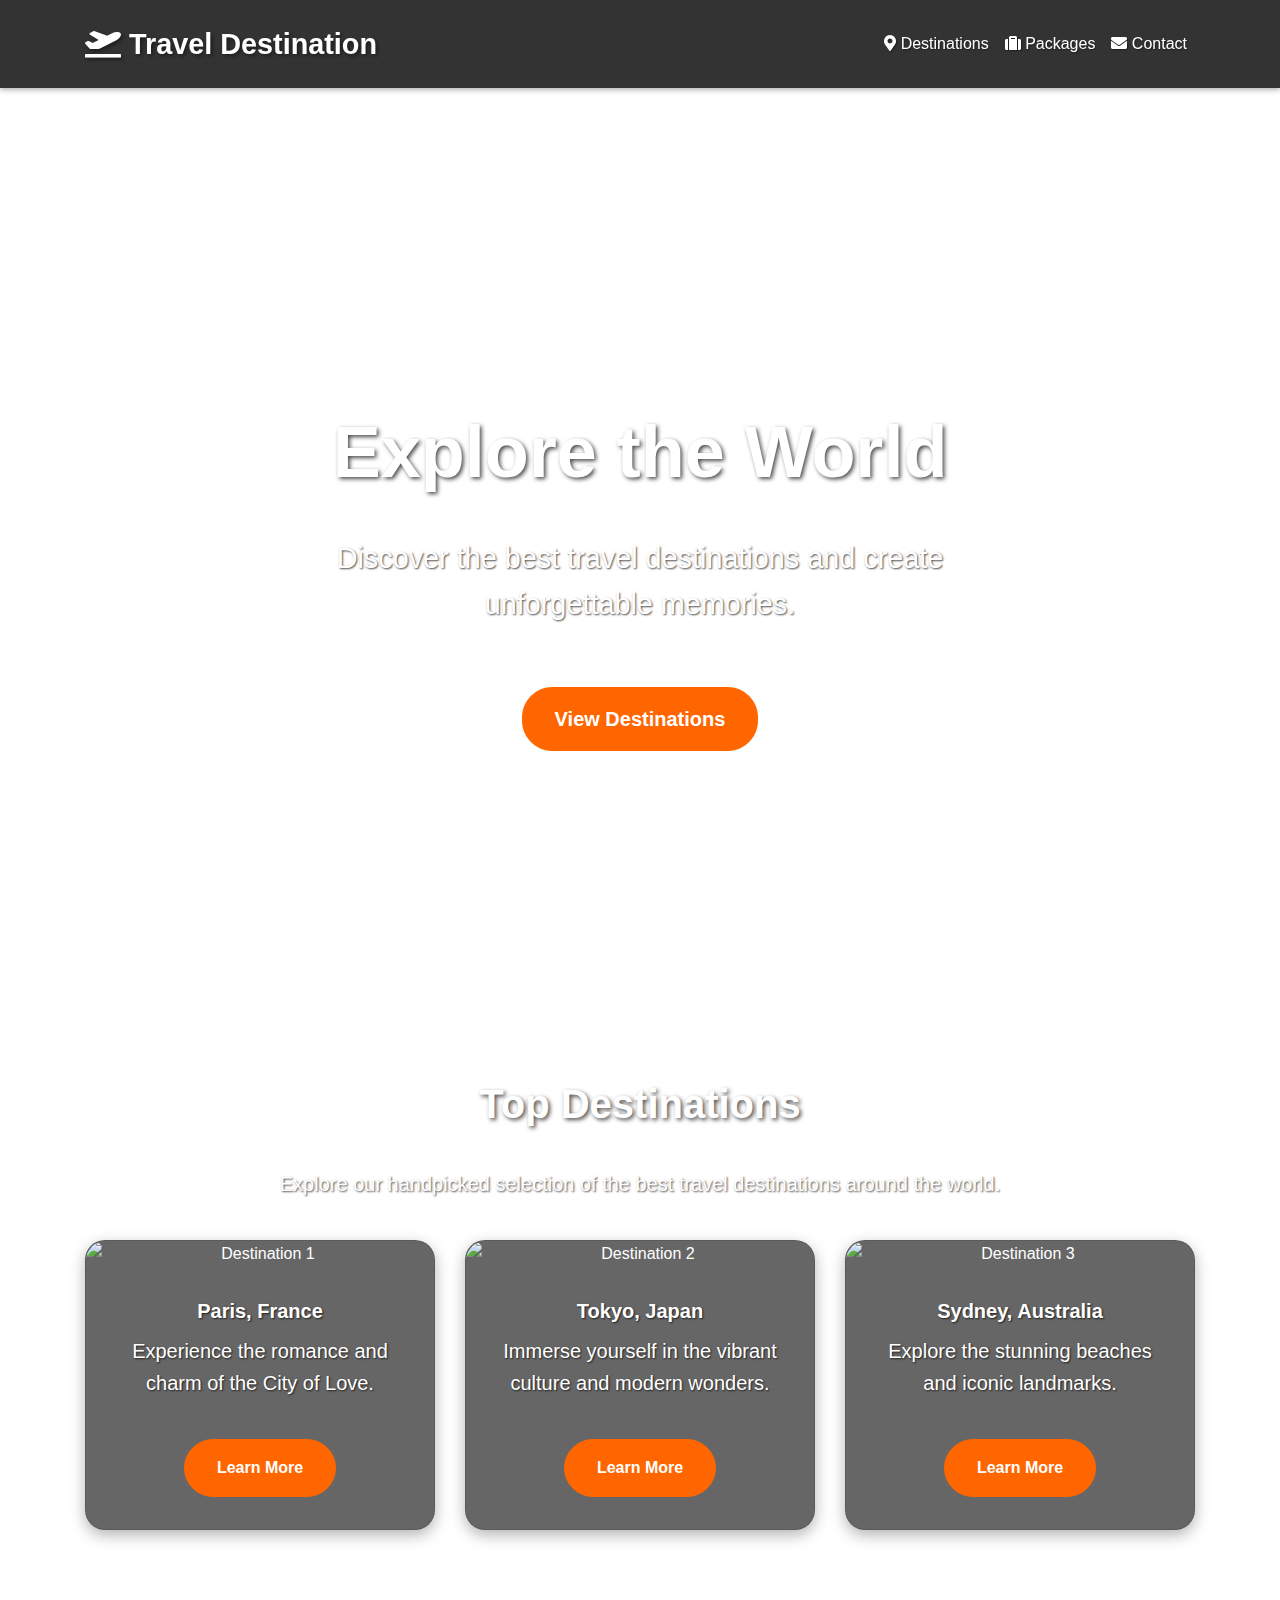
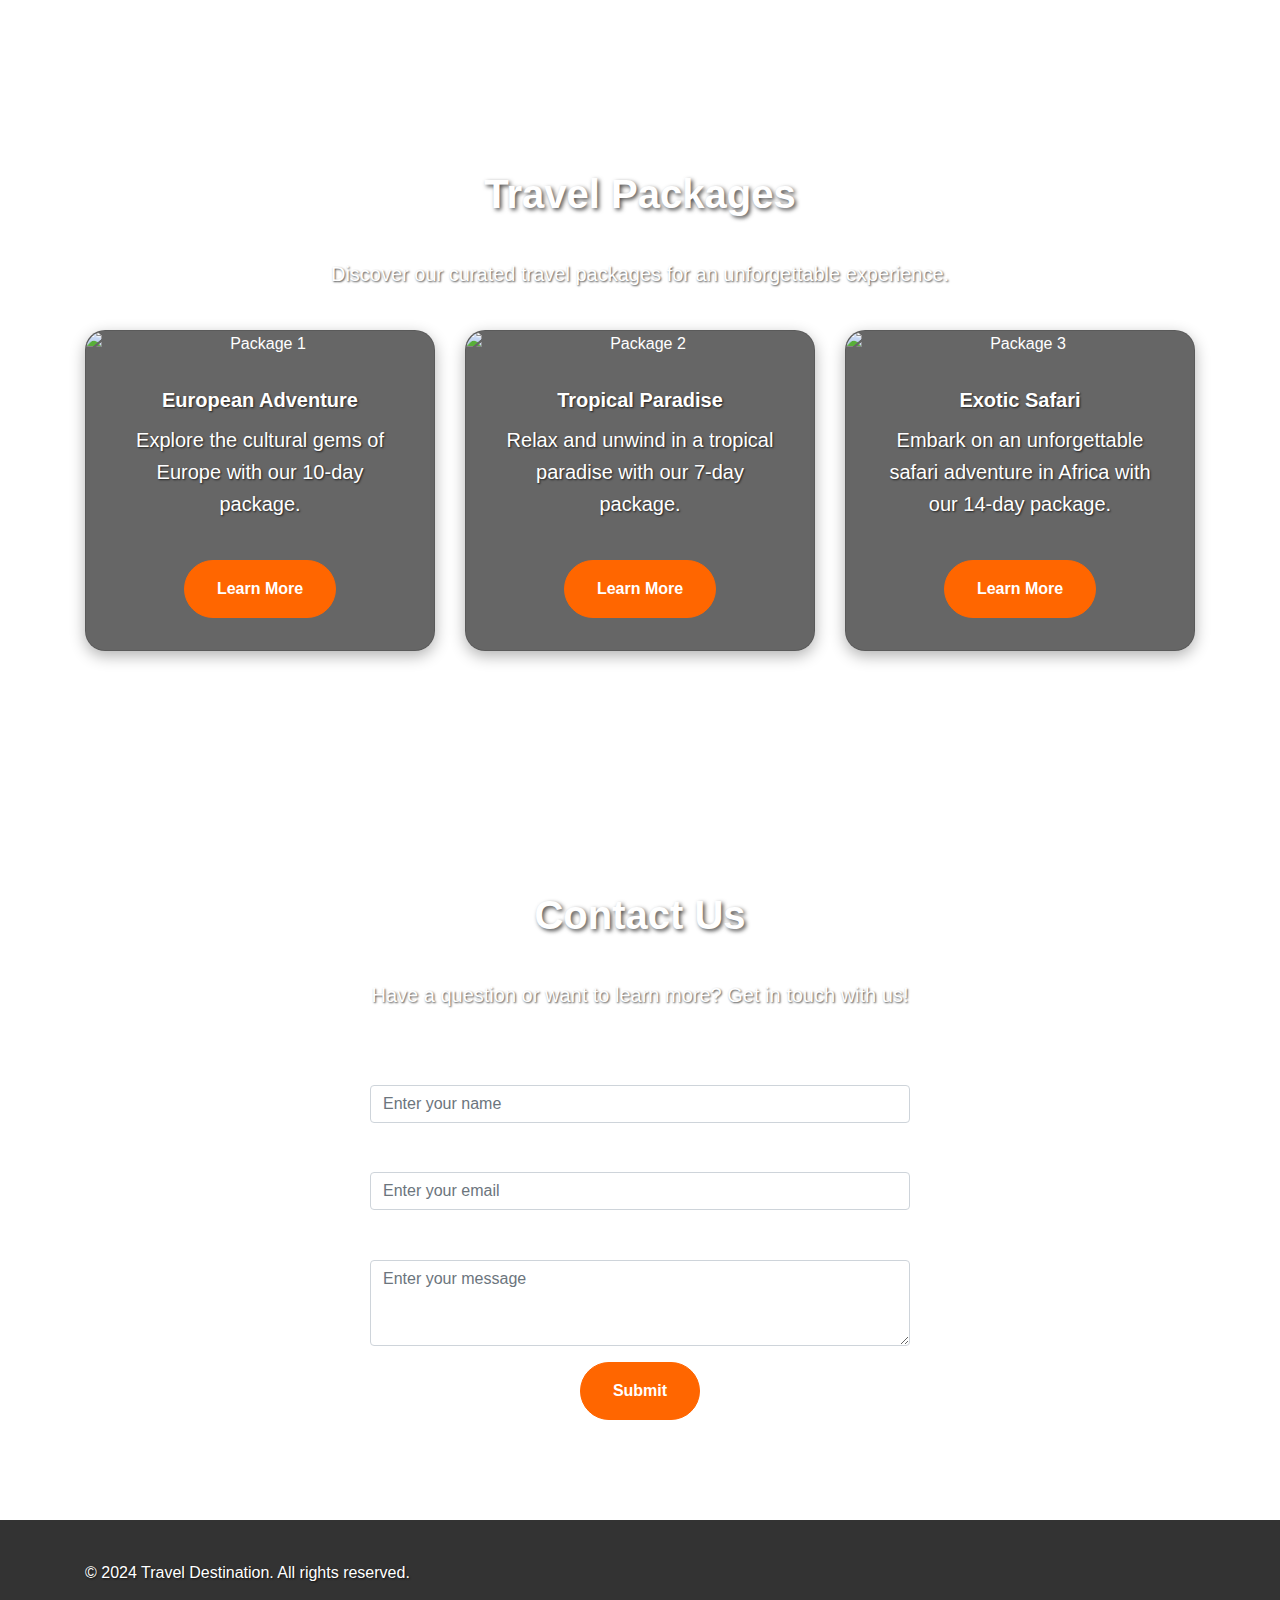
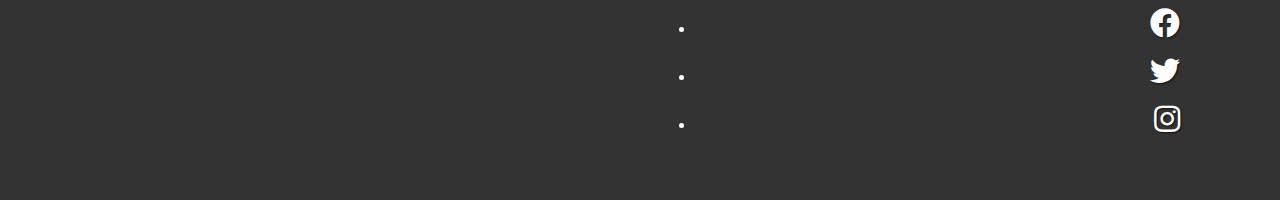
==== Task 1 Landing Page/index.html @ cbd786bb "Add smooth scrolling" ====
<!DOCTYPE html>
<html lang="en">
<head>
    <meta charset="UTF-8">
    <meta name="viewport" content="width=device-width, initial-scale=1.0">
    <meta http-equiv="X-UA-Compatible" content="ie=edge">
    <link rel="stylesheet" href="https://cdnjs.cloudflare.com/ajax/libs/font-awesome/5.15.4/css/all.min.css">
    <link rel="shortcut icon" href="travel.png" type="image/x-icon">
    <title>Travel Destination</title>
    <link rel="stylesheet" href="https://stackpath.bootstrapcdn.com/bootstrap/4.5.2/css/bootstrap.min.css">
    <link rel="stylesheet" href="https://cdnjs.cloudflare.com/ajax/libs/font-awesome/5.15.4/css/all.min.css">
    <link rel="stylesheet" href="styles.css">
</head>
<body>
    <nav class="navbar navbar-expand-lg navbar-dark fixed-top">
        <div class="container">
            <a class="navbar-brand" href="#"><i class="fas fa-plane-departure"></i> Travel Destination</a>
            <button class="navbar-toggler" type="button" data-toggle="collapse" data-target="#navbarNav" aria-controls="navbarNav" aria-expanded="false" aria-label="Toggle navigation">
                <span class="navbar-toggler-icon"></span>
            </button>
            <div class="collapse navbar-collapse" id="navbarNav">
                <ul class="navbar-nav ml-auto">
                    <li class="nav-item">
                        <a class="nav-link" href="#destinations"><i class="fas fa-map-marker-alt"></i> Destinations</a>
                    </li>
                    <li class="nav-item">
                        <a class="nav-link" href="#packages"><i class="fas fa-suitcase"></i> Packages</a>
                    </li>
                    <li class="nav-item">
                        <a class="nav-link" href="#contact"><i class="fas fa-envelope"></i> Contact</a>
                    </li>
                </ul>
            </div>
        </div>
    </nav>

    <section class="hero-section">
        <div class="container">
            <div class="row">
                <div class="col-md-8 offset-md-2 text-center">
                    <h1>Explore the World</h1>
                    <p class="lead">Discover the best travel destinations and create unforgettable memories.</p>
                    <a href="#destinations" class="btn btn-primary btn-lg smooth-scroll">View Destinations</a>
                </div>
            </div>
        </div>
    </section>

    <section id="destinations" class="section">
        <div class="container">
            <h1>Top Destinations</h1>
            <p>Explore our handpicked selection of the best travel destinations around the world.</p>
            <div class="row">
                <div class="col-md-4">
                    <div class="card">
                        <img src="https://images.unsplash.com/photo-1502602898657-3e91760cbb34?ixlib=rb-4.0.3&ixid=MnwxMjA3fDB8MHxwaG90by1wYWdlfHx8fGVufDB8fHx8&auto=format&fit=crop&w=1173&q=80" class="card-img-top" alt="Destination 1">
                        <div class="card-body">
                            <h5 class="card-title">Paris, France</h5>
                            <p class="card-text">Experience the romance and charm of the City of Love.</p>
                            <a href="#" class="btn btn-primary">Learn More</a>
                        </div>
                    </div>
                </div>
                <div class="col-md-4">
                    <div class="card">
                        <img src="https://images.unsplash.com/photo-1513635269975-59663e0ac1ad?ixlib=rb-4.0.3&ixid=MnwxMjA3fDB8MHxwaG90by1wYWdlfHx8fGVufDB8fHx8&auto=format&fit=crop&w=1170&q=80" class="card-img-top" alt="Destination 2">
                        <div class="card-body">
                            <h5 class="card-title">Tokyo, Japan</h5>
                            <p class="card-text">Immerse yourself in the vibrant culture and modern wonders.</p>
                            <a href="#" class="btn btn-primary">Learn More</a>
                        </div>
                    </div>
                </div>
                <div class="col-md-4">
                    <div class="card">
                        <img src="https://images.unsplash.com/photo-1506973035872-a4ec16b8e8d9?ixlib=rb-4.0.3&ixid=MnwxMjA3fDB8MHxwaG90by1wYWdlfHx8fGVufDB8fHx8&auto=format&fit=crop&w=1174&q=80" class="card-img-top" alt="Destination 3">
                        <div class="card-body">
                            <h5 class="card-title">Sydney, Australia</h5>
                            <p class="card-text">Explore the stunning beaches and iconic landmarks.</p>
                            <a href="#" class="btn btn-primary">Learn More</a>
                        </div>
                    </div>
                </div>
            </div>
        </div>
    </section>

    <section id="packages" class="section">
        <div class="container">
            <h1>Travel Packages</h1>
            <p>Discover our curated travel packages for an unforgettable experience.</p>
            <div class="row">
                <div class="col-md-4">
                    <div class="card">
                        <img src="https://clairesitchyfeet.com/wp-content/uploads/2023/06/slo.png" class="card-img-top" alt="Package 1">
                        <div class="card-body">
                            <h5 class="card-title">European Adventure</h5>
                            <p class="card-text">Explore the cultural gems of Europe with our 10-day package.</p>
                            <a href="#" class="btn btn-primary">Learn More</a>
                        </div>
                    </div>
                </div>
                <div class="col-md-4">
                    <div class="card">
                        <img src="https://thatgirlattheparty.com/wp-content/uploads/2019/01/island2.jpeg" class="card-img-top" alt="Package 2">
                        <div class="card-body">
                            <h5 class="card-title">Tropical Paradise</h5>
                            <p class="card-text">Relax and unwind in a tropical paradise with our 7-day package.</p>
                            <a href="#" class="btn btn-primary">Learn More</a>
                        </div>
                    </div>
                </div>
                <div class="col-md-4">
                    <div class="card">
                        <img src="https://images.unsplash.com/photo-1518639192441-8fce0a366e2e?ixlib=rb-4.0.3&ixid=MnwxMjA3fDB8MH&ixid=MnwxMjA3fDB8MHxwaG90by1wYWdlfHx8fGVufDB8fHx8&auto=format&fit=crop&w=1170&q=80" class="card-img-top" alt="Package 3">
                        <div class="card-body">
                            <h5 class="card-title">Exotic Safari</h5>
                            <p class="card-text">Embark on an unforgettable safari adventure in Africa with our 14-day package.</p>
                            <a href="#" class="btn btn-primary">Learn More</a>
                        </div>
                    </div>
                </div>
            </div>
        </div>
    </section>

    <section id="contact" class="section">
        <div class="container">
            <h1>Contact Us</h1>
            <p>Have a question or want to learn more? Get in touch with us!</p>
            <div class="row">
                <div class="col-md-6 offset-md-3">
                    <form>
                        <div class="form-group">
                            <label for="name">Name</label>
                            <input type="text" class="form-control" id="name" placeholder="Enter your name">
                        </div>
                        <div class="form-group">
                            <label for="email">Email</label>
                            <input type="email" class="form-control" id="email" placeholder="Enter your email">
                        </div>
                        <div class="form-group">
                            <label for="message">Message</label>
                            <textarea class="form-control" id="message" rows="3" placeholder="Enter your message"></textarea>
                        </div>
                        <button type="submit" class="btn btn-primary">Submit</button>
                    </form>
                </div>
            </div>
        </div>
    </section>

    <footer class="footer">
        <div class="container">
            <div class="row">
                <div class="col-md-6">
                    <p>&copy; 2024 Travel Destination. All rights reserved.</p>
                </div>
                <div class="col-md-6 text-right">
                    <ul class="social-icons">
                        <li><a href="#"><i class="fab fa-facebook"></i></a></li>
                        <li><a href="#"><i class="fab fa-twitter"></i></a></li>
                        <li><a href="#"><i class="fab fa-instagram"></i></a></li>
                    </ul>
                </div>
            </div>
        </div>
    </footer>

    <script src="https://code.jquery.com/jquery-3.5.1.slim.min.js"></script>
    <script src="https://cdn.jsdelivr.net/npm/@popperjs/core@2.9.2/dist/umd/popper.min.js"></script>
    <script src="https://stackpath.bootstrapcdn.com/bootstrap/4.5.2/js/bootstrap.min.js"></script>

    <script src="https://code.jquery.com/jquery-3.5.1.min.js"></script>

    <script src="script.js"></script>

</body>
</html>
---- Task 1 Landing Page/styles.css ----
body {
    background-image: url('https://images.unsplash.com/photo-1506953823976-52e1fdc0149a?ixlib=rb-4.0.3&ixid=MnwxMjA3fDB8MHxwaG90by1wYWdlfHx8fGVufDB8fHx8&auto=format&fit=crop&w=1770&q=80');
    background-size: cover;
    background-position: center;
    background-attachment: fixed;
    color: #fff;
    font-family: 'Roboto', sans-serif;
    line-height: 1.6;
    padding-top: 80px; /* Add padding to account for fixed navbar */
}

.navbar {
    background-color: rgba(0, 0, 0, 0.8);
    padding: 1rem 0;
    transition: background-color 0.3s ease;
    box-shadow: 0 2px 5px rgba(0, 0, 0, 0.3);
}

.navbar-brand {
    color: #fff !important;
    font-weight: 700;
    font-size: 1.8rem;
    text-shadow: 2px 2px 4px rgba(0, 0, 0, 0.5);
}

.nav-link {
    color: #fff !important;
    font-weight: 500;
    text-shadow: 1px 1px 2px rgba(0, 0, 0, 0.5);
    transition: color 0.3s ease;
    position: relative; /* Add position relative for underline */
}

.nav-link::before {
    content: "";
    position: absolute;
    bottom: 0;
    left: 0;
    width: 0;
    height: 2px;
    background-color: #ff6600;
    transition: width 0.3s ease;
}

.nav-link:hover::before {
    width: 100%;
}

.section {
    padding: 100px 0;
    text-align: center;
}

.section h1 {
    margin-bottom: 40px;
    color: #fff;
    text-shadow: 2px 2px 4px rgba(0, 0, 0, 0.7);
    font-weight: 700;
}

.section p {
    font-size: 20px;
    margin-bottom: 40px;
    text-shadow: 1px 1px 2px rgba(0, 0, 0, 0.7);
}

.hero-section {
    min-height: 100vh;
    display: flex;
    align-items: center;
    justify-content: center;
    padding-top: 100px;
}

.hero-section h1 {
    font-size: 4.5rem;
    margin-bottom: 40px;
    text-shadow: 2px 2px 4px rgba(0, 0, 0, 0.7);
    font-weight: 700;
}

.hero-section p {
    font-size: 1.8rem;
    margin-bottom: 60px;
    text-shadow: 1px 1px 2px rgba(0, 0, 0, 0.7);
}

.btn-primary {
    background-color: #ff6600;
    border-color: #ff6600;
    font-weight: 700;
    padding: 1rem 2rem;
    border-radius: 30px;
    transition: all 0.3s ease;
}

.btn-primary:hover {
    background-color: #e65c00;
    border-color: #e65c00;
    transform: translateY(-3px);
    box-shadow: 0 5px 10px rgba(0, 0, 0, 0.3);
}

.card {
    border-radius: 20px !important;
    width: 100%;
    margin-bottom: 40px;
    background-color: rgba(0, 0, 0, 0.6);
    color: #fff;
    transition: all 0.3s ease;
    box-shadow: 0 5px 15px rgba(0, 0, 0, 0.3);
}

.card:hover {
    transform: translateY(-10px);
    box-shadow: 0 15px 30px rgba(0, 0, 0, 0.5);
}

.card-img-top {
    border-top-left-radius: 20px;
    border-top-right-radius: 20px;
}

.card-body {
    padding: 2rem;
}

.card-title {
    color: #fff;
    font-weight: 700;
    text-shadow: 1px 1px 2px rgba(0, 0, 0, 0.7);
}

.card-text {
    text-shadow: 1px 1px 2px rgba(0, 0, 0, 0.7);
}

.footer {
    background-color: rgba(0, 0, 0, 0.8);
    color: #fff;
    padding: 40px 0;
    text-shadow: 1px 1px 2px rgba(0, 0, 0, 0.7);
}

.social-icons {
    margin-top: 40px;
}

.social-icons a {
    color: #fff;
    font-size: 30px;
    margin: 0 15px;
    transition: color 0.3s ease;
}

.social-icons a:hover {
    color: #ff6600;
}
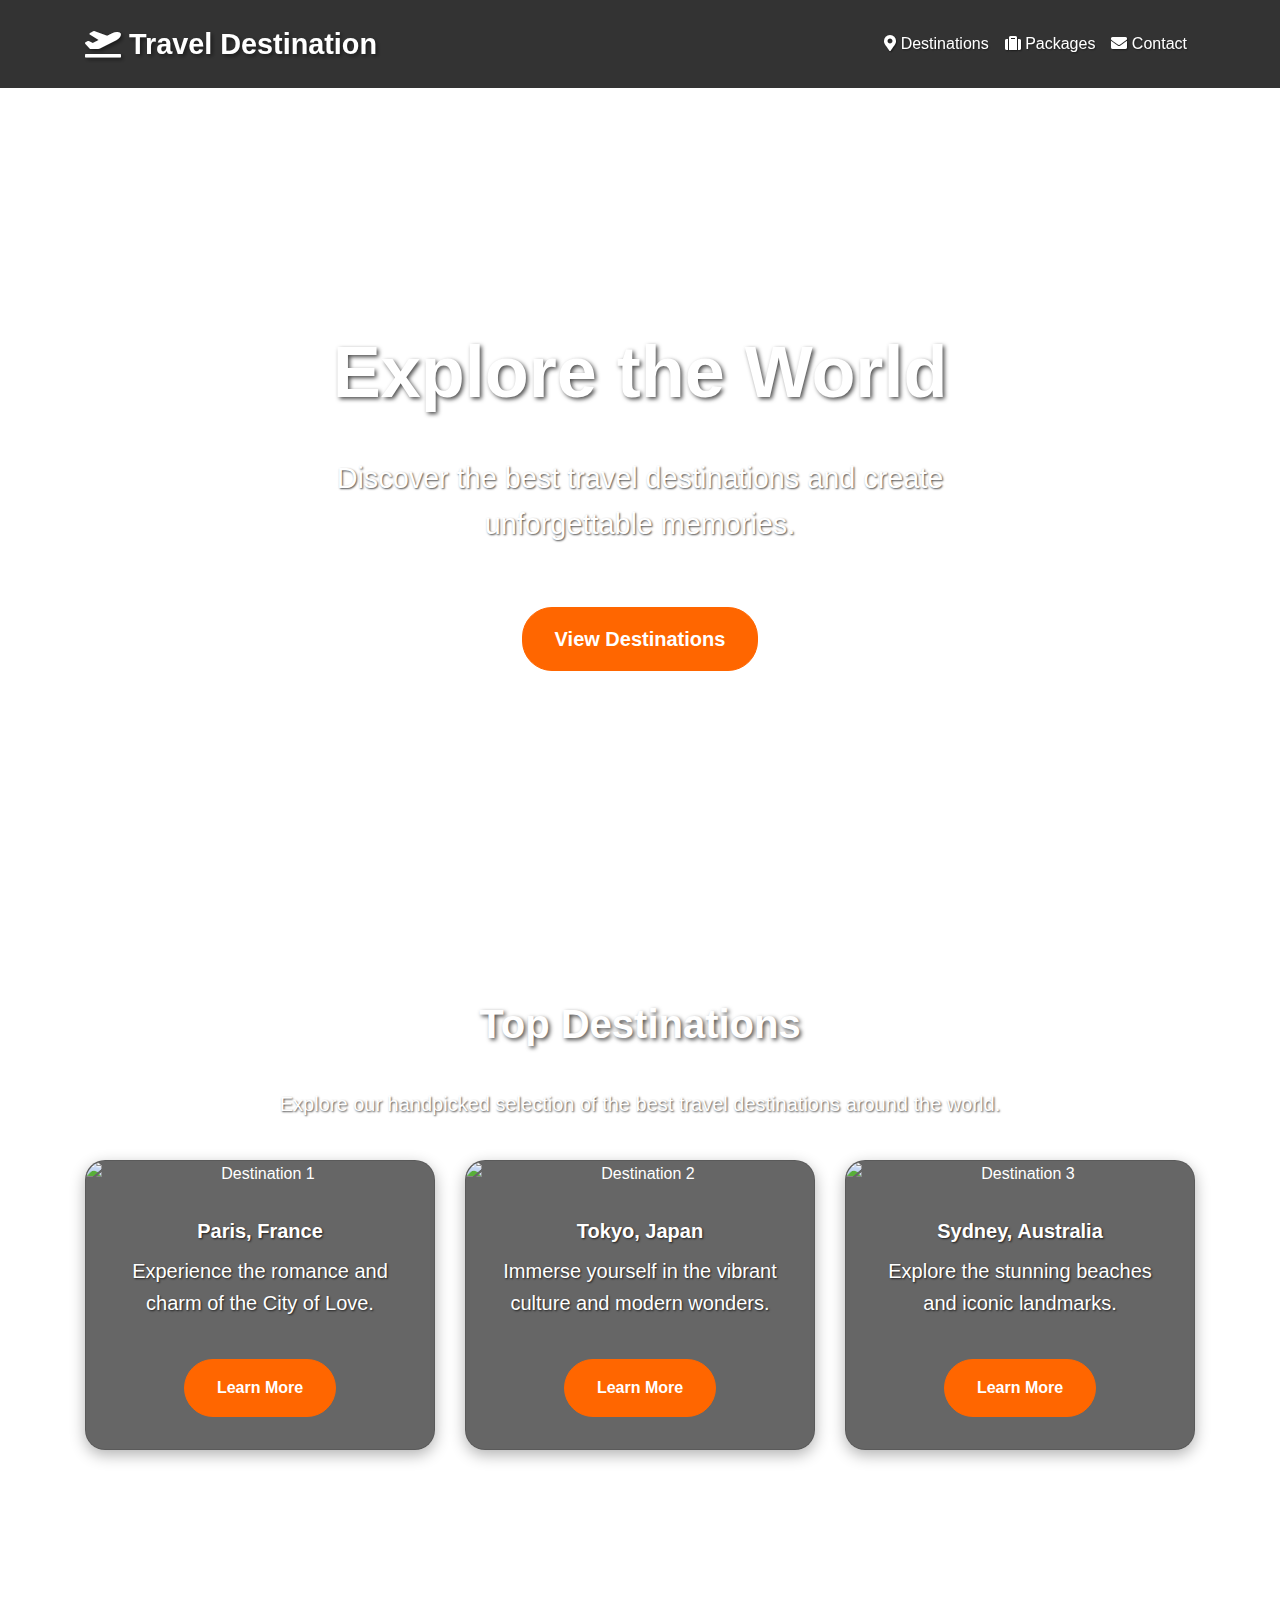
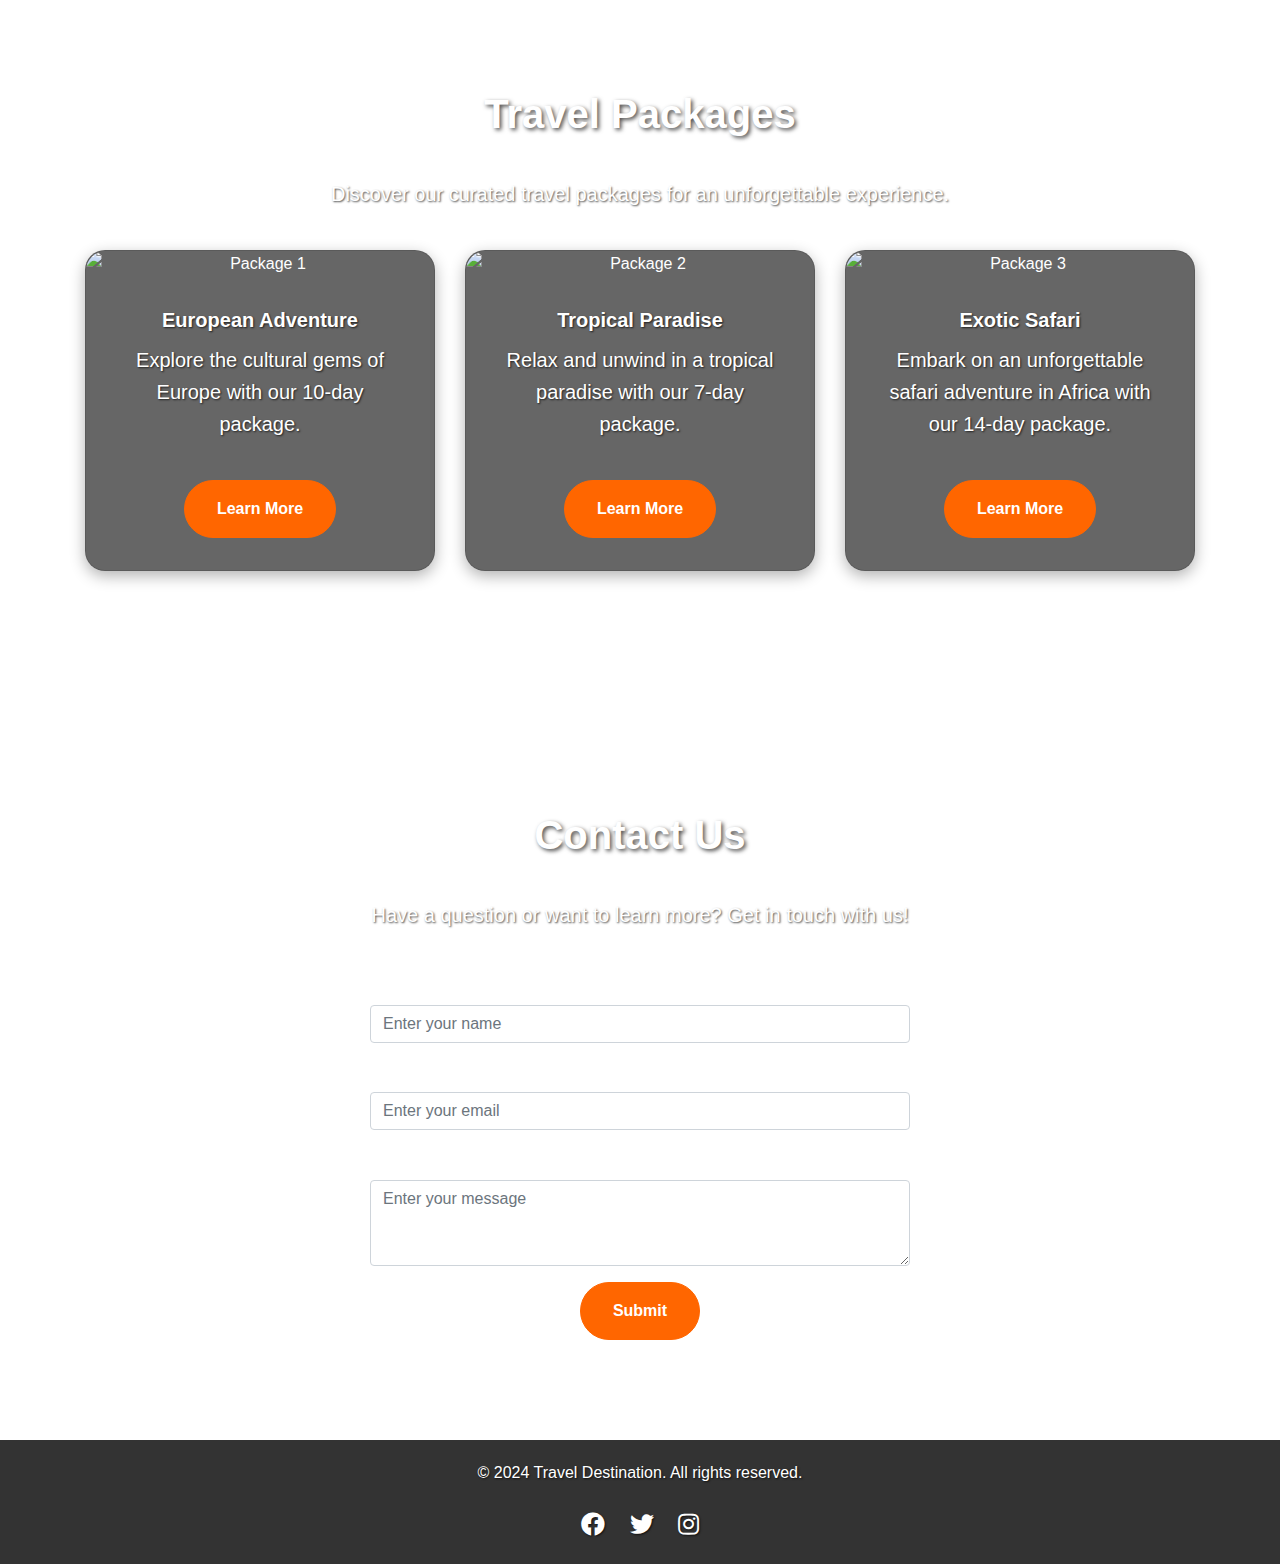
==== commit d7f832f2: "update footer" ====
--- a/Task 1 Landing Page/index.html
+++ b/Task 1 Landing Page/index.html
@@ -153,19 +153,18 @@
     <footer class="footer">
         <div class="container">
             <div class="row">
-                <div class="col-md-6">
+                <div class="col-md-12 text-center">
                     <p>&copy; 2024 Travel Destination. All rights reserved.</p>
-                </div>
-                <div class="col-md-6 text-right">
-                    <ul class="social-icons">
-                        <li><a href="#"><i class="fab fa-facebook"></i></a></li>
-                        <li><a href="#"><i class="fab fa-twitter"></i></a></li>
-                        <li><a href="#"><i class="fab fa-instagram"></i></a></li>
-                    </ul>
+                    <div class="social-icons">
+                        <a href="#"><i class="fab fa-facebook"></i></a>
+                        <a href="#"><i class="fab fa-twitter"></i></a>
+                        <a href="#"><i class="fab fa-instagram"></i></a>
+                    </div>
                 </div>
             </div>
         </div>
     </footer>
+    
 
     <script src="https://code.jquery.com/jquery-3.5.1.slim.min.js"></script>
     <script src="https://cdn.jsdelivr.net/npm/@popperjs/core@2.9.2/dist/umd/popper.min.js"></script>
--- a/Task 1 Landing Page/styles.css
+++ b/Task 1 Landing Page/styles.css
@@ -6,14 +6,12 @@
     color: #fff;
     font-family: 'Roboto', sans-serif;
     line-height: 1.6;
-    padding-top: 80px; /* Add padding to account for fixed navbar */
 }
 
 .navbar {
-    background-color: rgba(0, 0, 0, 0.8);
+    background-color: rgba(0, 0, 0, 0.8) !important;
     padding: 1rem 0;
     transition: background-color 0.3s ease;
-    box-shadow: 0 2px 5px rgba(0, 0, 0, 0.3);
 }
 
 .navbar-brand {
@@ -28,22 +26,10 @@
     font-weight: 500;
     text-shadow: 1px 1px 2px rgba(0, 0, 0, 0.5);
     transition: color 0.3s ease;
-    position: relative; /* Add position relative for underline */
 }
 
-.nav-link::before {
-    content: "";
-    position: absolute;
-    bottom: 0;
-    left: 0;
-    width: 0;
-    height: 2px;
-    background-color: #ff6600;
-    transition: width 0.3s ease;
-}
-
-.nav-link:hover::before {
-    width: 100%;
+.nav-link:hover {
+    color: #ff6600 !important;
 }
 
 .section {
@@ -138,18 +124,18 @@
 .footer {
     background-color: rgba(0, 0, 0, 0.8);
     color: #fff;
-    padding: 40px 0;
+    padding: 20px 0;
     text-shadow: 1px 1px 2px rgba(0, 0, 0, 0.7);
 }
 
 .social-icons {
-    margin-top: 40px;
+    margin-top: 20px;
 }
 
 .social-icons a {
     color: #fff;
-    font-size: 30px;
-    margin: 0 15px;
+    font-size: 24px;
+    margin: 0 10px;
     transition: color 0.3s ease;
 }
 
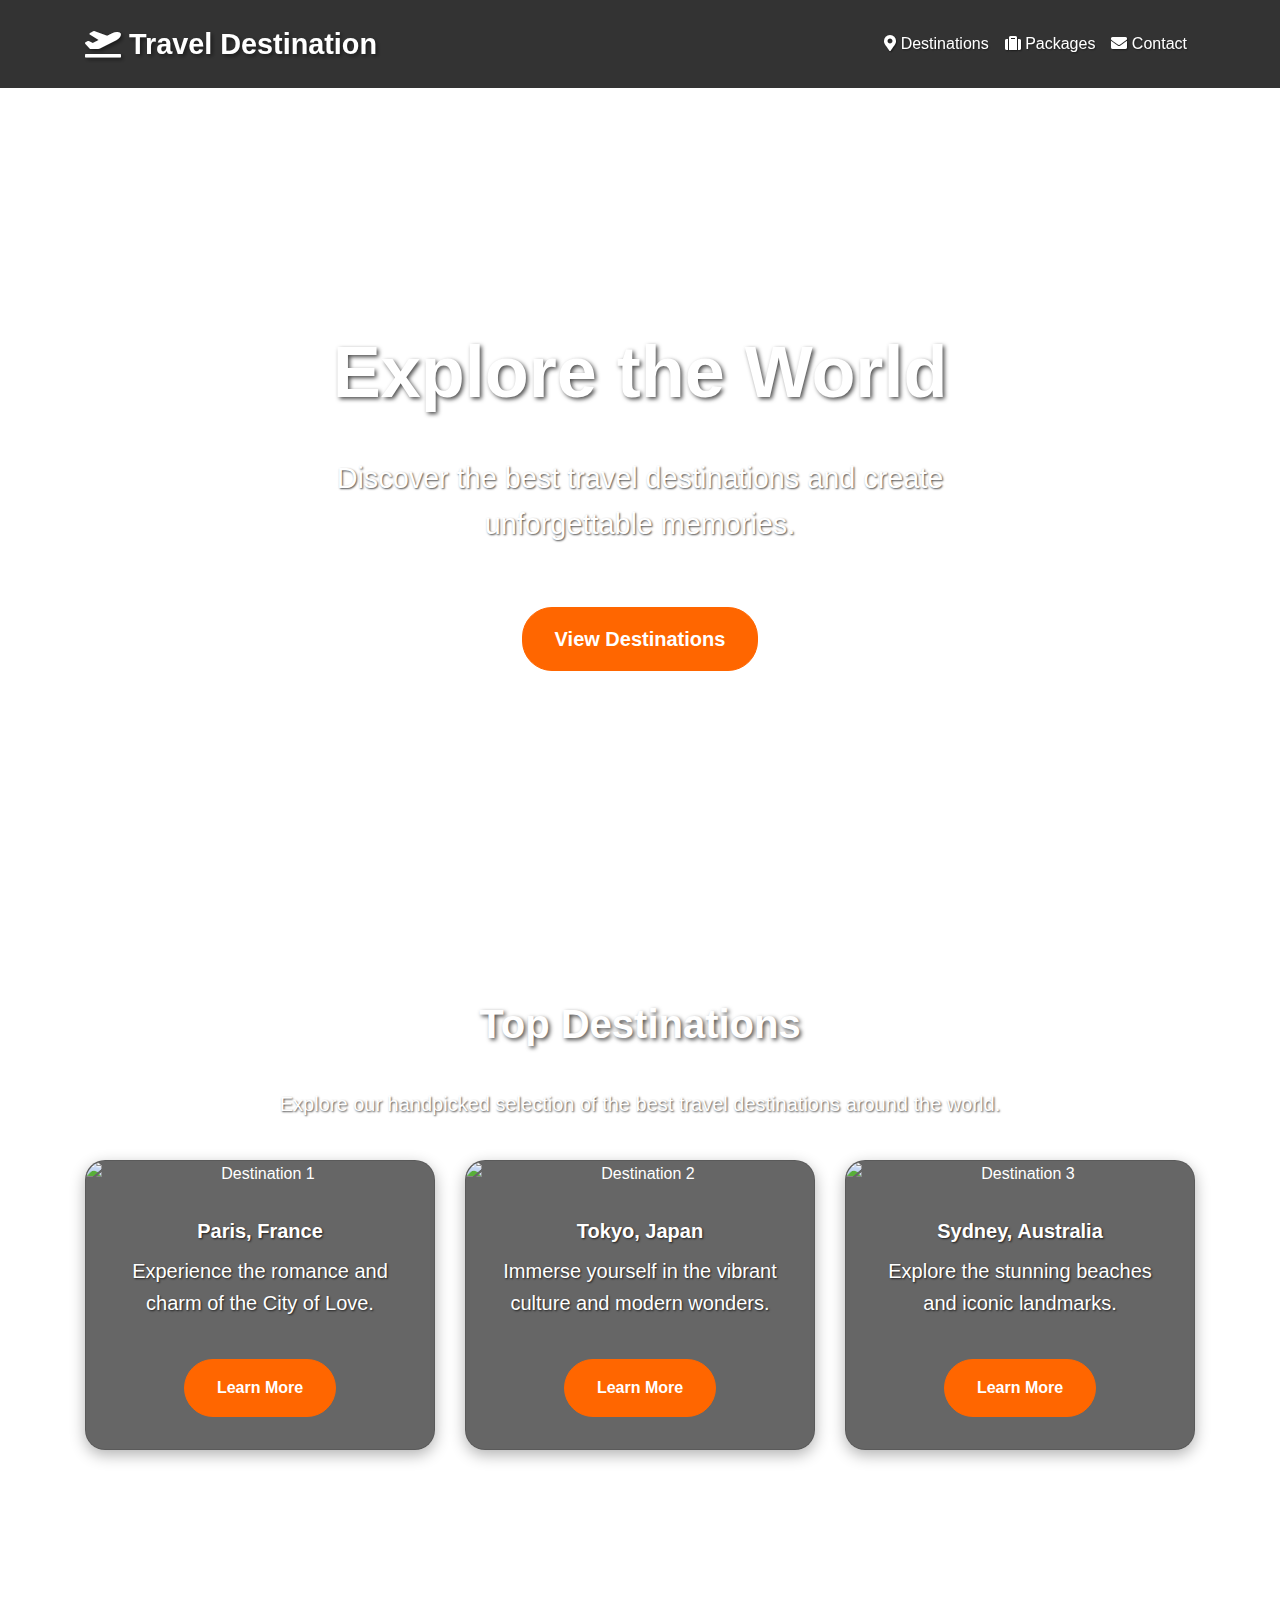
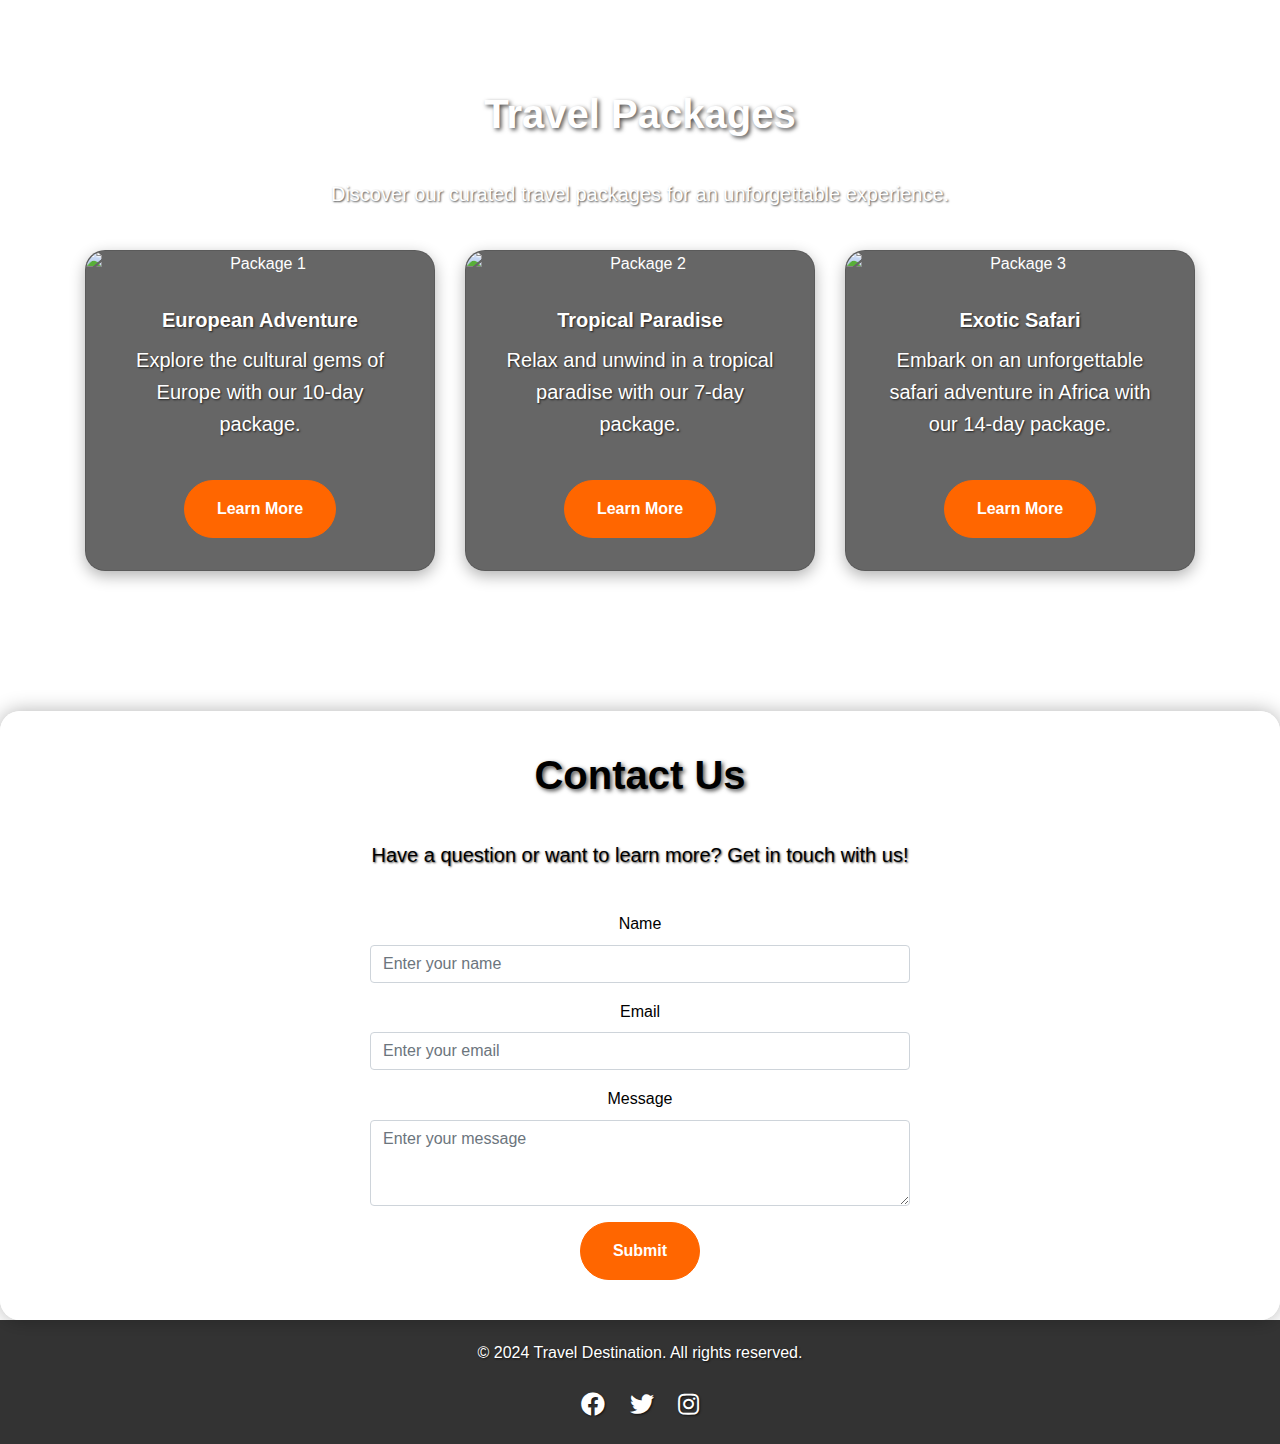
==== commit ce5019fd: "update contact section" ====
--- a/Task 1 Landing Page/index.html
+++ b/Task 1 Landing Page/index.html
@@ -124,7 +124,7 @@
         </div>
     </section>
 
-    <section id="contact" class="section">
+    <section id="contact" class="section contact-section">
         <div class="container">
             <h1>Contact Us</h1>
             <p>Have a question or want to learn more? Get in touch with us!</p>
@@ -148,7 +148,7 @@
                 </div>
             </div>
         </div>
-    </section>
+    </section>    
 
     <footer class="footer">
         <div class="container">
--- a/Task 1 Landing Page/styles.css
+++ b/Task 1 Landing Page/styles.css
@@ -120,6 +120,41 @@
 .card-text {
     text-shadow: 1px 1px 2px rgba(0, 0, 0, 0.7);
 }
+/* Existing CSS */
+.contact-section {
+    background-color: rgba(255, 255, 255, 0.9);
+    border-radius: 20px;
+    box-shadow: 0 0 20px rgba(0, 0, 0, 0.3);
+    padding: 40px;
+}
+
+.contact-section h1,
+.contact-section p {
+    color: #000;
+}
+
+.contact-section form {
+    color: #000;
+}
+
+.contact-section label {
+    color: #000;
+}
+
+.contact-section .btn-primary {
+    background-color: #ff6600;
+    border-color: #ff6600;
+    font-weight: 700;
+    border-radius: 30px;
+    transition: all 0.3s ease;
+}
+
+.contact-section .btn-primary:hover {
+    background-color: #e65c00;
+    border-color: #e65c00;
+    transform: translateY(-3px);
+    box-shadow: 0 5px 10px rgba(0, 0, 0, 0.3);
+}
 
 .footer {
     background-color: rgba(0, 0, 0, 0.8);
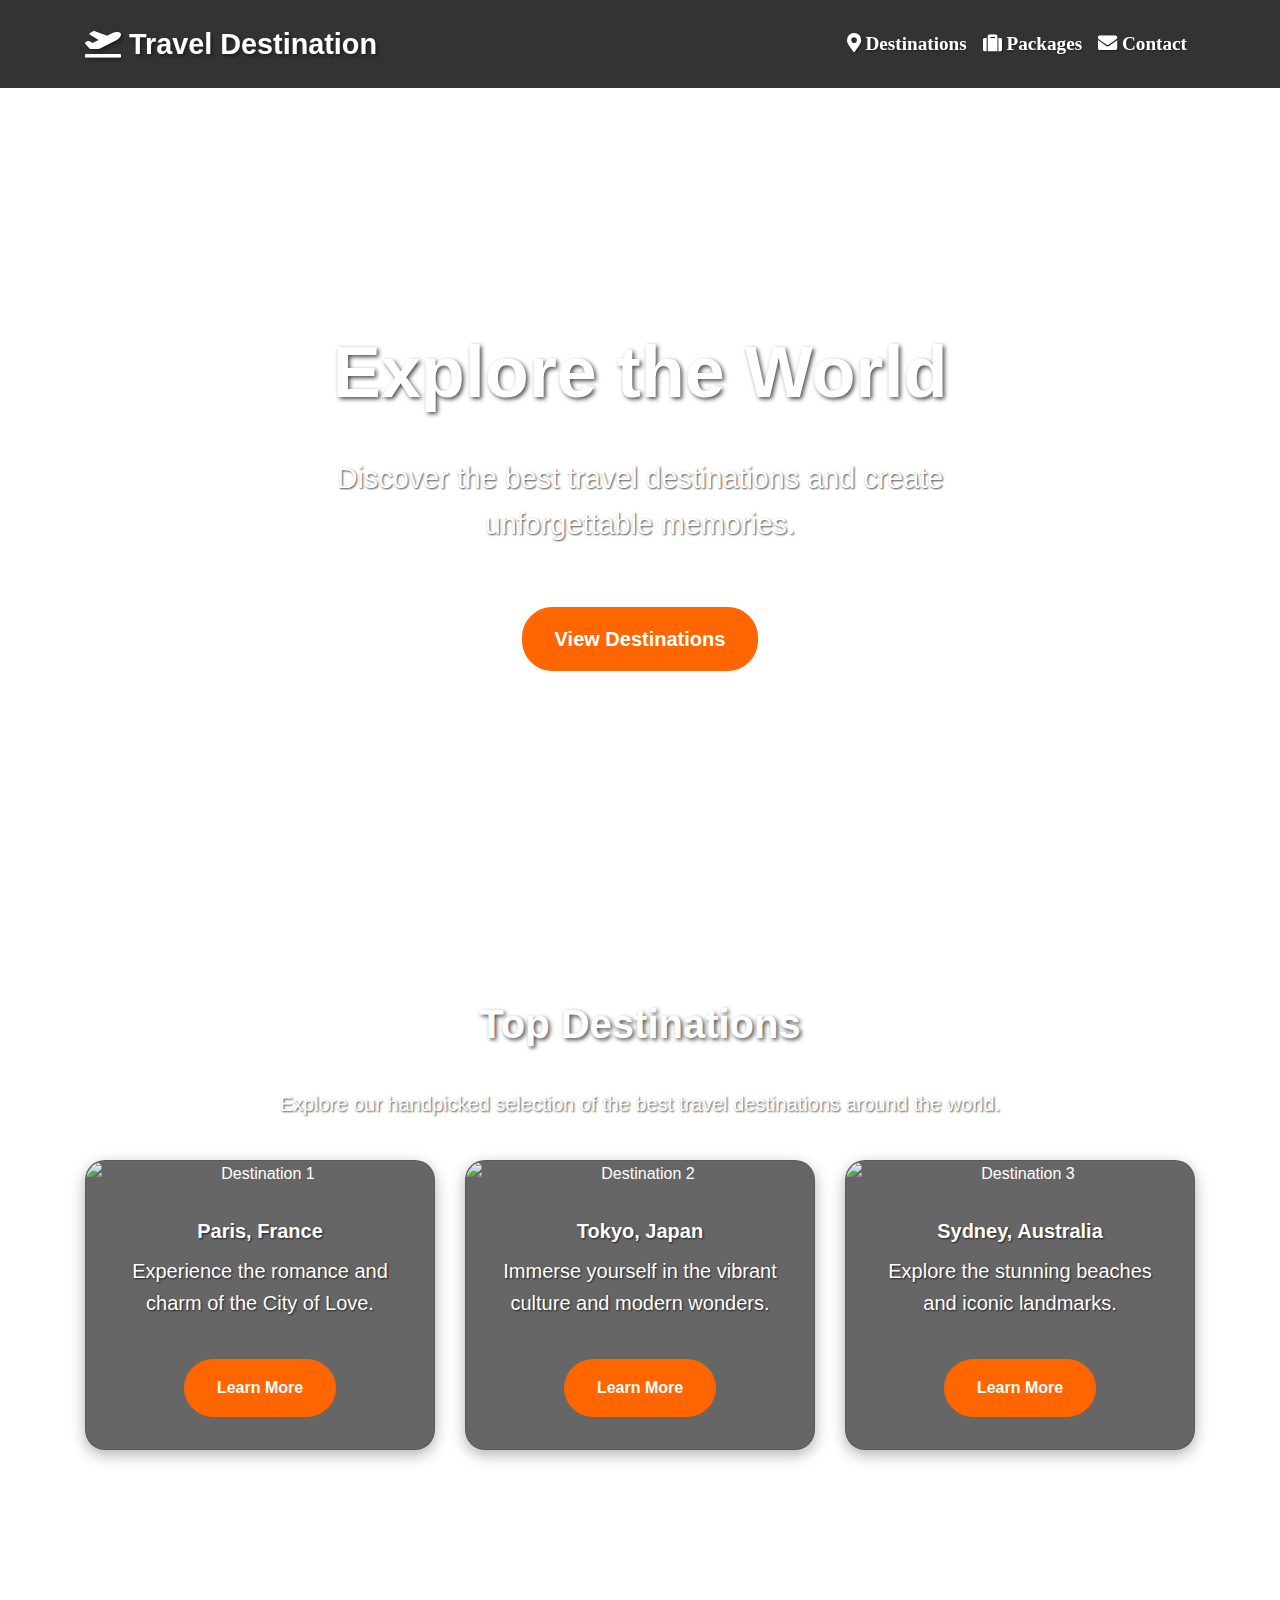
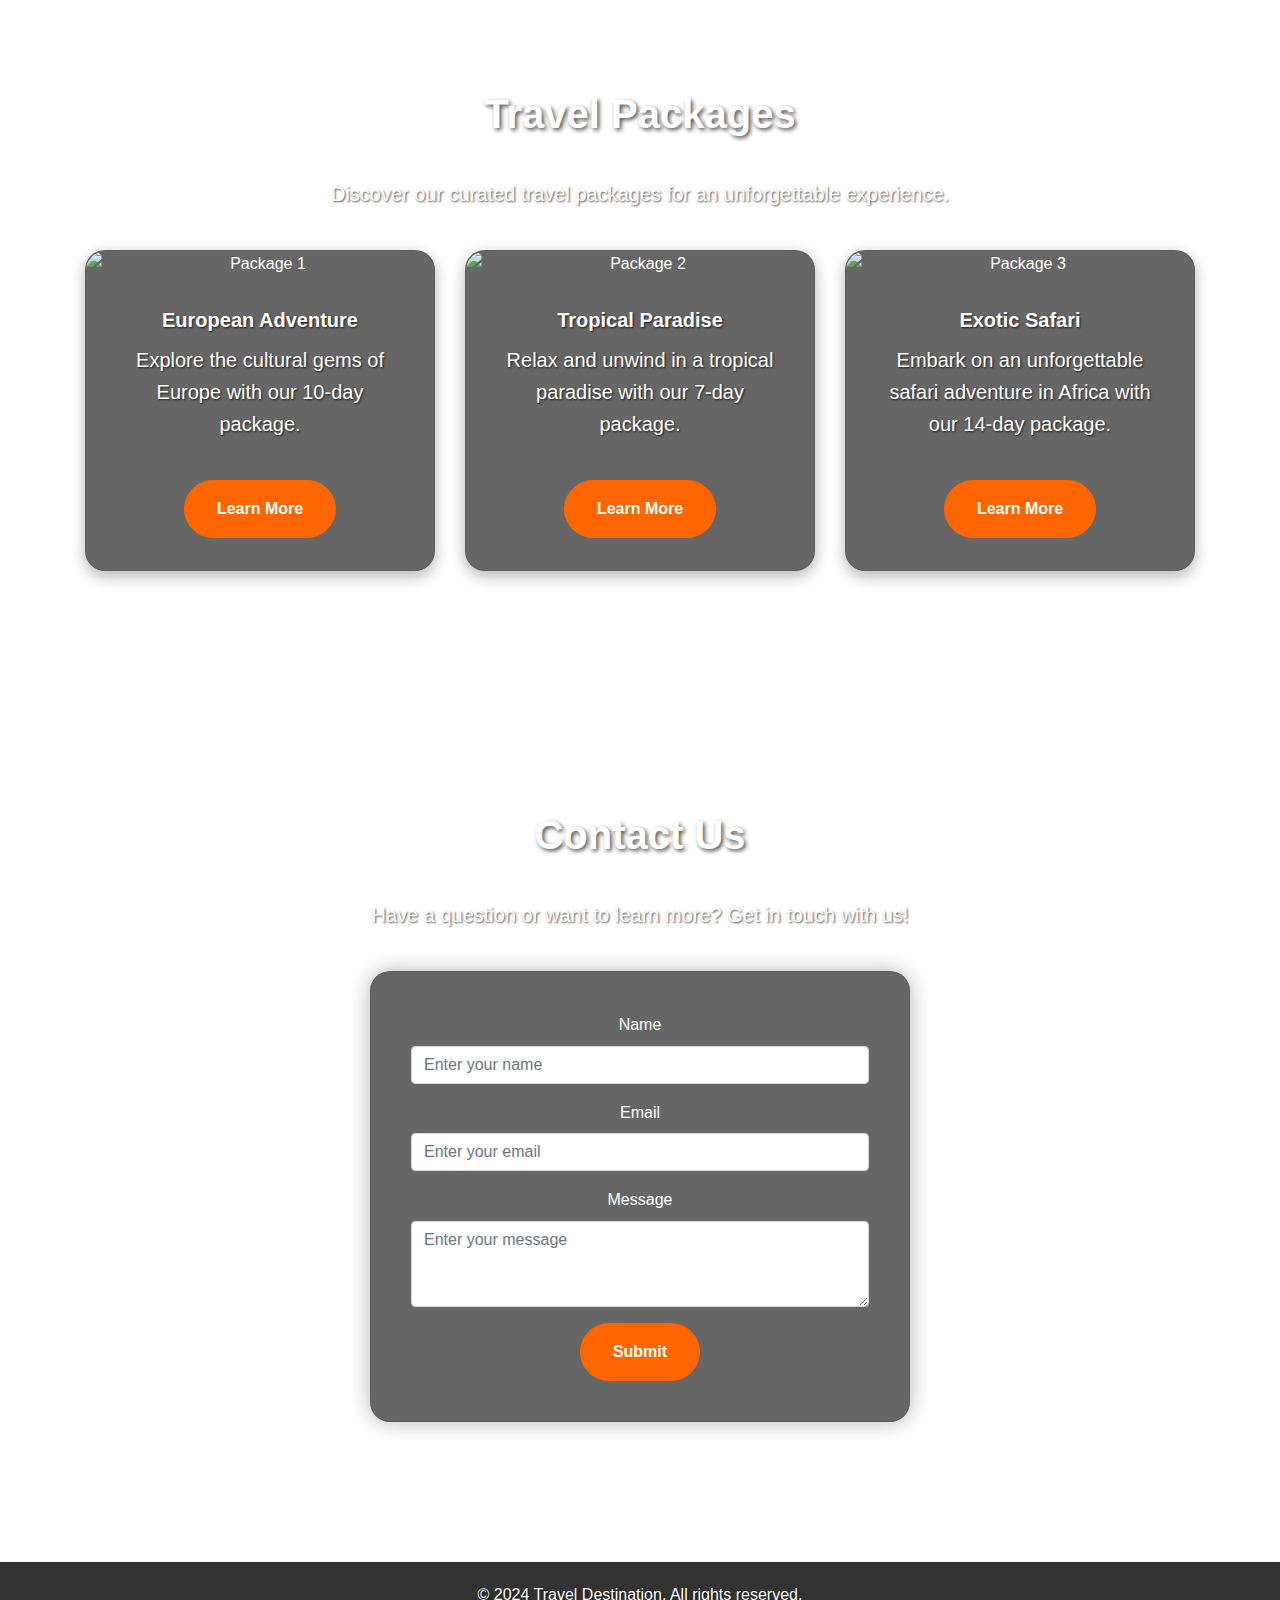
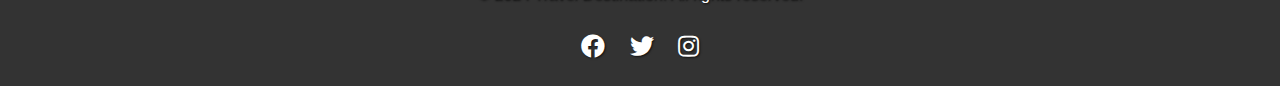
==== commit 6ce67e48: "update nav-link" ====
--- a/Task 1 Landing Page/index.html
+++ b/Task 1 Landing Page/index.html
@@ -130,25 +130,30 @@
             <p>Have a question or want to learn more? Get in touch with us!</p>
             <div class="row">
                 <div class="col-md-6 offset-md-3">
-                    <form>
-                        <div class="form-group">
-                            <label for="name">Name</label>
-                            <input type="text" class="form-control" id="name" placeholder="Enter your name">
+                    <div class="card contact-card">
+                        <div class="card-body">
+                            <form>
+                                <div class="form-group">
+                                    <label for="name">Name</label>
+                                    <input type="text" class="form-control" id="name" placeholder="Enter your name">
+                                </div>
+                                <div class="form-group">
+                                    <label for="email">Email</label>
+                                    <input type="email" class="form-control" id="email" placeholder="Enter your email">
+                                </div>
+                                <div class="form-group">
+                                    <label for="message">Message</label>
+                                    <textarea class="form-control" id="message" rows="3" placeholder="Enter your message"></textarea>
+                                </div>
+                                <button type="submit" class="btn btn-primary">Submit</button>
+                            </form>
                         </div>
-                        <div class="form-group">
-                            <label for="email">Email</label>
-                            <input type="email" class="form-control" id="email" placeholder="Enter your email">
-                        </div>
-                        <div class="form-group">
-                            <label for="message">Message</label>
-                            <textarea class="form-control" id="message" rows="3" placeholder="Enter your message"></textarea>
-                        </div>
-                        <button type="submit" class="btn btn-primary">Submit</button>
-                    </form>
+                    </div>
                 </div>
             </div>
         </div>
-    </section>    
+    </section>
+        
 
     <footer class="footer">
         <div class="container">
--- a/Task 1 Landing Page/styles.css
+++ b/Task 1 Landing Page/styles.css
@@ -21,12 +21,19 @@
     text-shadow: 2px 2px 4px rgba(0, 0, 0, 0.5);
 }
 
+/* Existing CSS */
 .nav-link {
+    font-family: 'EB Garamond', serif; /* Use EB Garamond font */
+    font-size: 1.2rem;
+    font-weight: bold; /* Make nav links bold */
     color: #fff !important;
-    font-weight: 500;
     text-shadow: 1px 1px 2px rgba(0, 0, 0, 0.5);
     transition: color 0.3s ease;
+    position: relative;
 }
+
+/* Remaining CSS remains unchanged */
+
 
 .nav-link:hover {
     color: #ff6600 !important;
@@ -119,29 +126,17 @@
 
 .card-text {
     text-shadow: 1px 1px 2px rgba(0, 0, 0, 0.7);
-}
-/* Existing CSS */
-.contact-section {
-    background-color: rgba(255, 255, 255, 0.9);
+}/* Existing CSS */
+.contact-card {
     border-radius: 20px;
     box-shadow: 0 0 20px rgba(0, 0, 0, 0.3);
+}
+
+.contact-card .card-body {
     padding: 40px;
 }
 
-.contact-section h1,
-.contact-section p {
-    color: #000;
-}
-
-.contact-section form {
-    color: #000;
-}
-
-.contact-section label {
-    color: #000;
-}
-
-.contact-section .btn-primary {
+.contact-card .btn-primary {
     background-color: #ff6600;
     border-color: #ff6600;
     font-weight: 700;
@@ -149,7 +144,7 @@
     transition: all 0.3s ease;
 }
 
-.contact-section .btn-primary:hover {
+.contact-card .btn-primary:hover {
     background-color: #e65c00;
     border-color: #e65c00;
     transform: translateY(-3px);
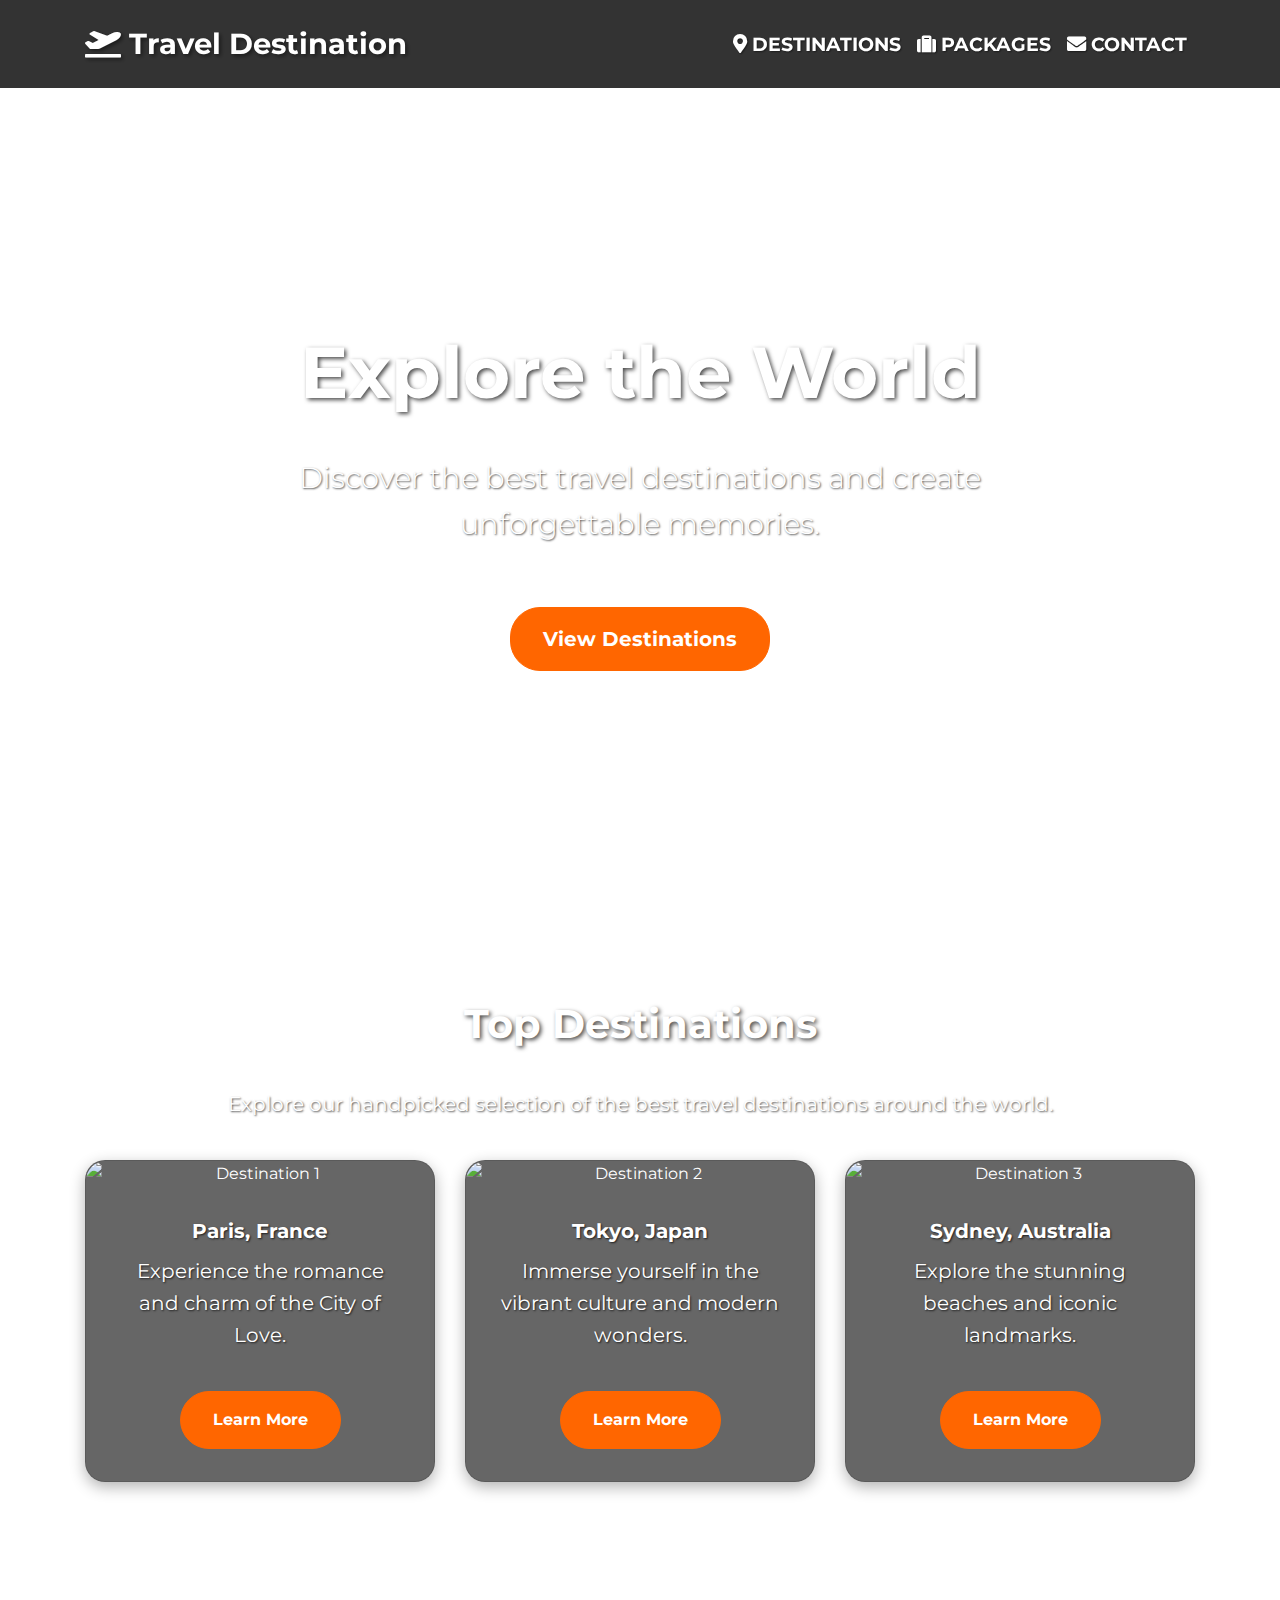
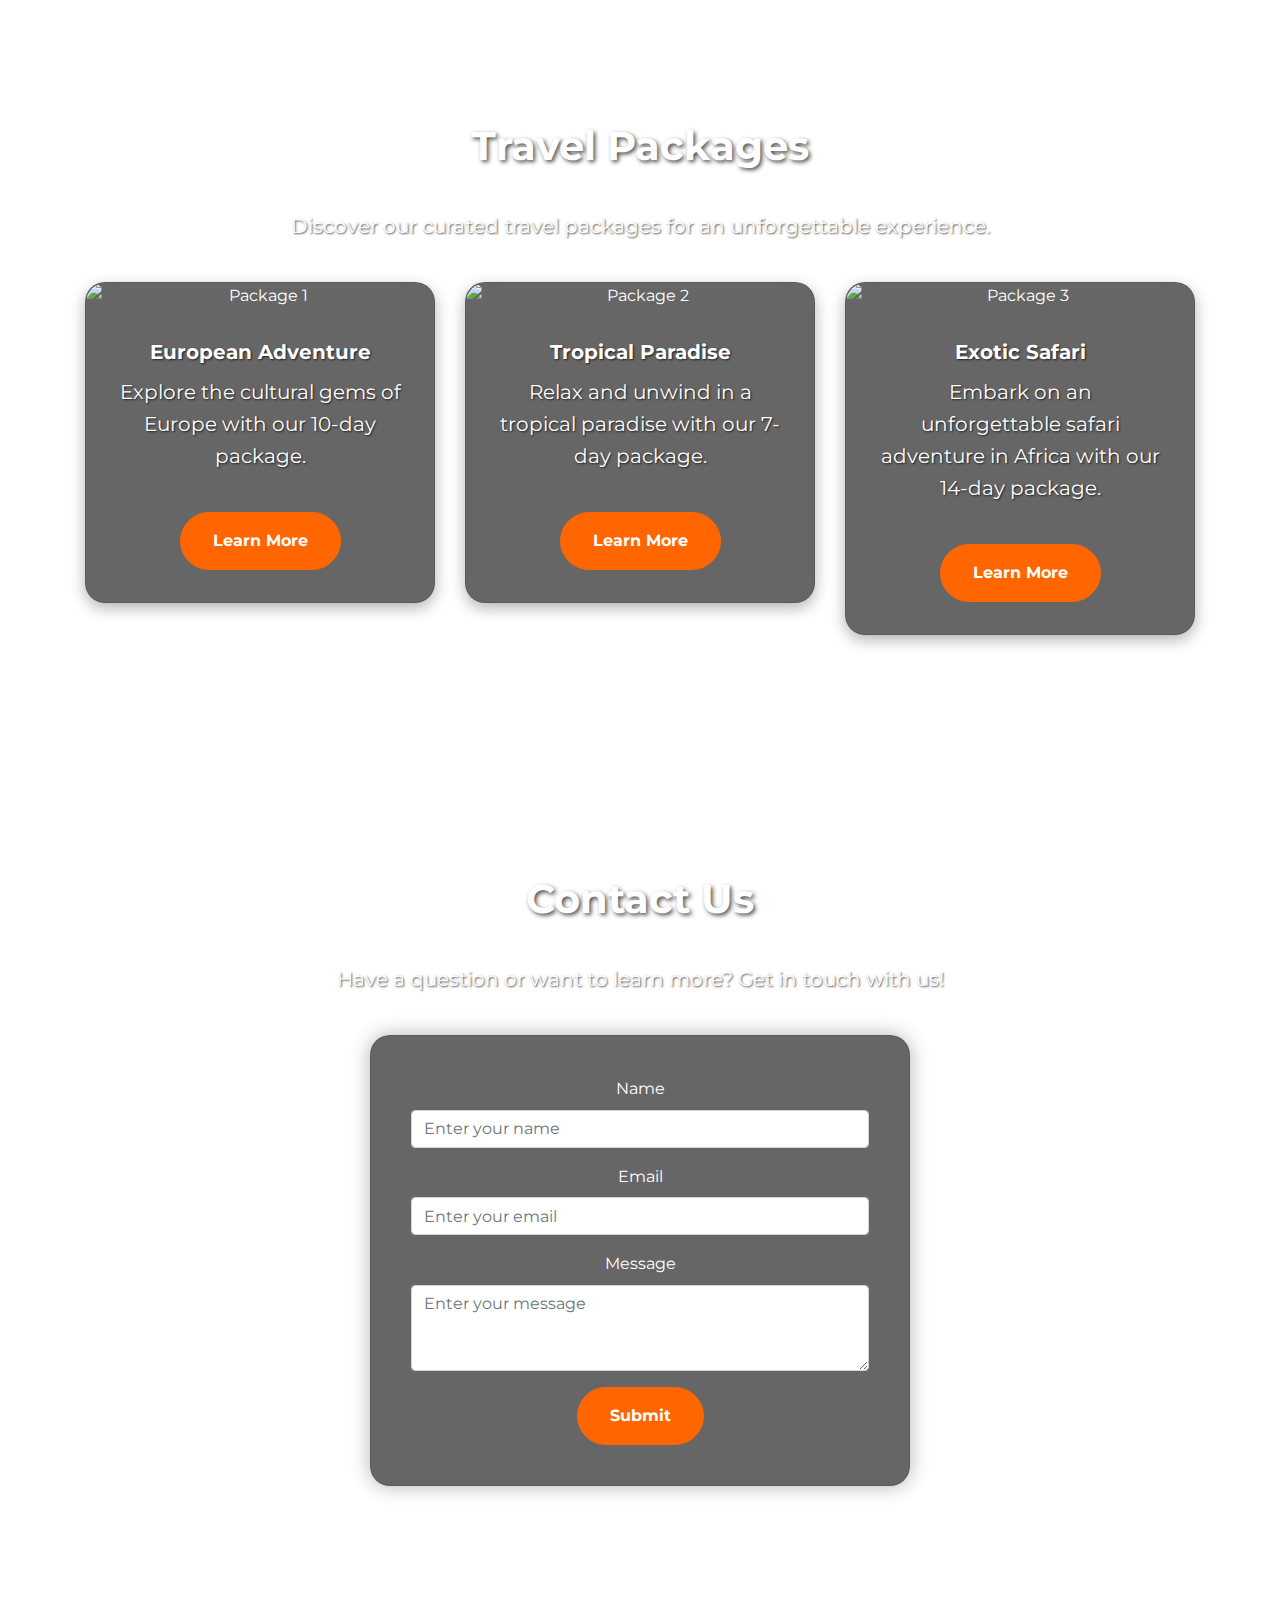
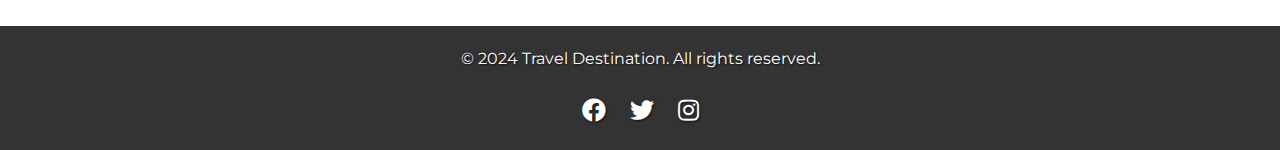
==== commit fcb1c860: "update font" ====
--- a/Task 1 Landing Page/index.html
+++ b/Task 1 Landing Page/index.html
@@ -9,6 +9,8 @@
     <title>Travel Destination</title>
     <link rel="stylesheet" href="https://stackpath.bootstrapcdn.com/bootstrap/4.5.2/css/bootstrap.min.css">
     <link rel="stylesheet" href="https://cdnjs.cloudflare.com/ajax/libs/font-awesome/5.15.4/css/all.min.css">
+    <link rel="stylesheet" href="https://fonts.googleapis.com/css2?family=Montserrat:wght@400;700&display=swap">
+
     <link rel="stylesheet" href="styles.css">
 </head>
 <body>
--- a/Task 1 Landing Page/styles.css
+++ b/Task 1 Landing Page/styles.css
@@ -4,7 +4,7 @@
     background-position: center;
     background-attachment: fixed;
     color: #fff;
-    font-family: 'Roboto', sans-serif;
+    font-family: 'Montserrat', sans-serif;
     line-height: 1.6;
 }
 
@@ -21,11 +21,11 @@
     text-shadow: 2px 2px 4px rgba(0, 0, 0, 0.5);
 }
 
-/* Existing CSS */
 .nav-link {
-    font-family: 'EB Garamond', serif; /* Use EB Garamond font */
-    font-size: 1.2rem;
-    font-weight: bold; /* Make nav links bold */
+    font-family: 'Montserrat', sans-serif;
+    font-size: 1.2rem !important;
+    font-weight: bold;
+    text-transform: uppercase;
     color: #fff !important;
     text-shadow: 1px 1px 2px rgba(0, 0, 0, 0.5);
     transition: color 0.3s ease;
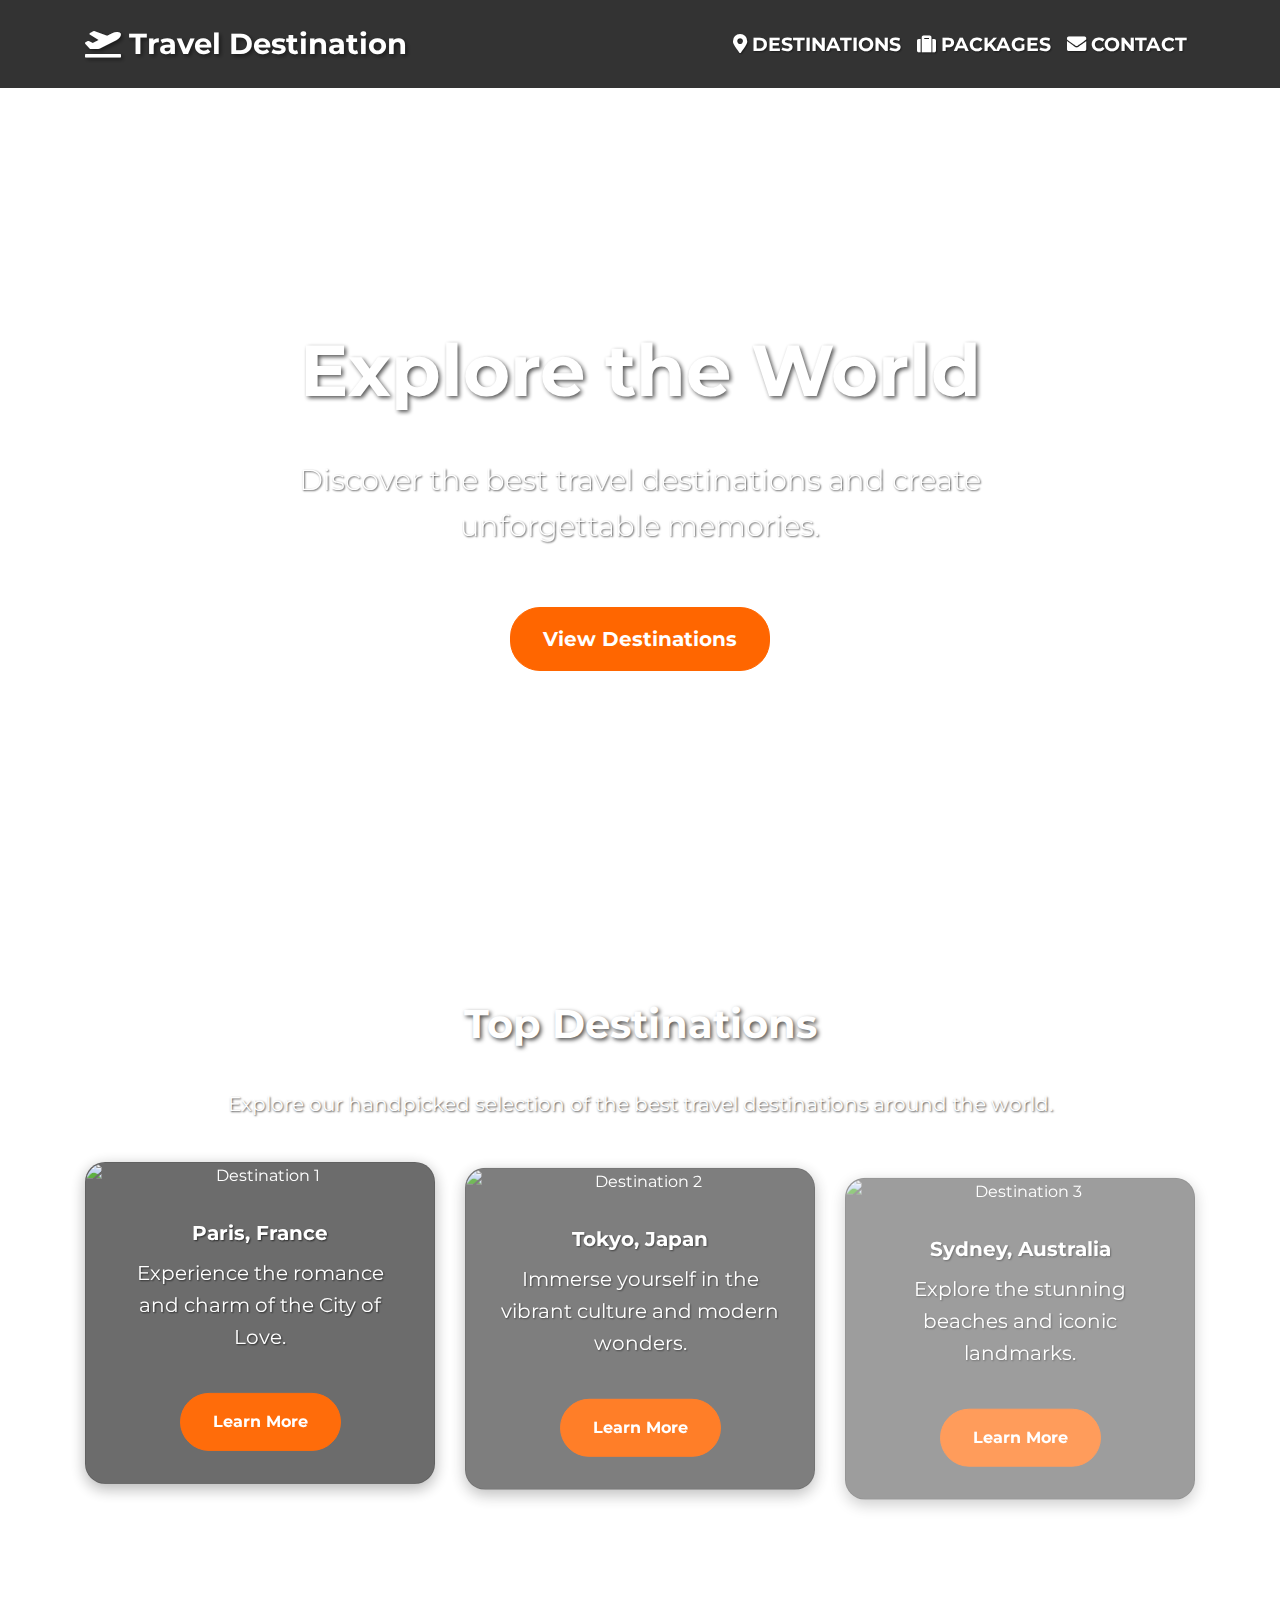
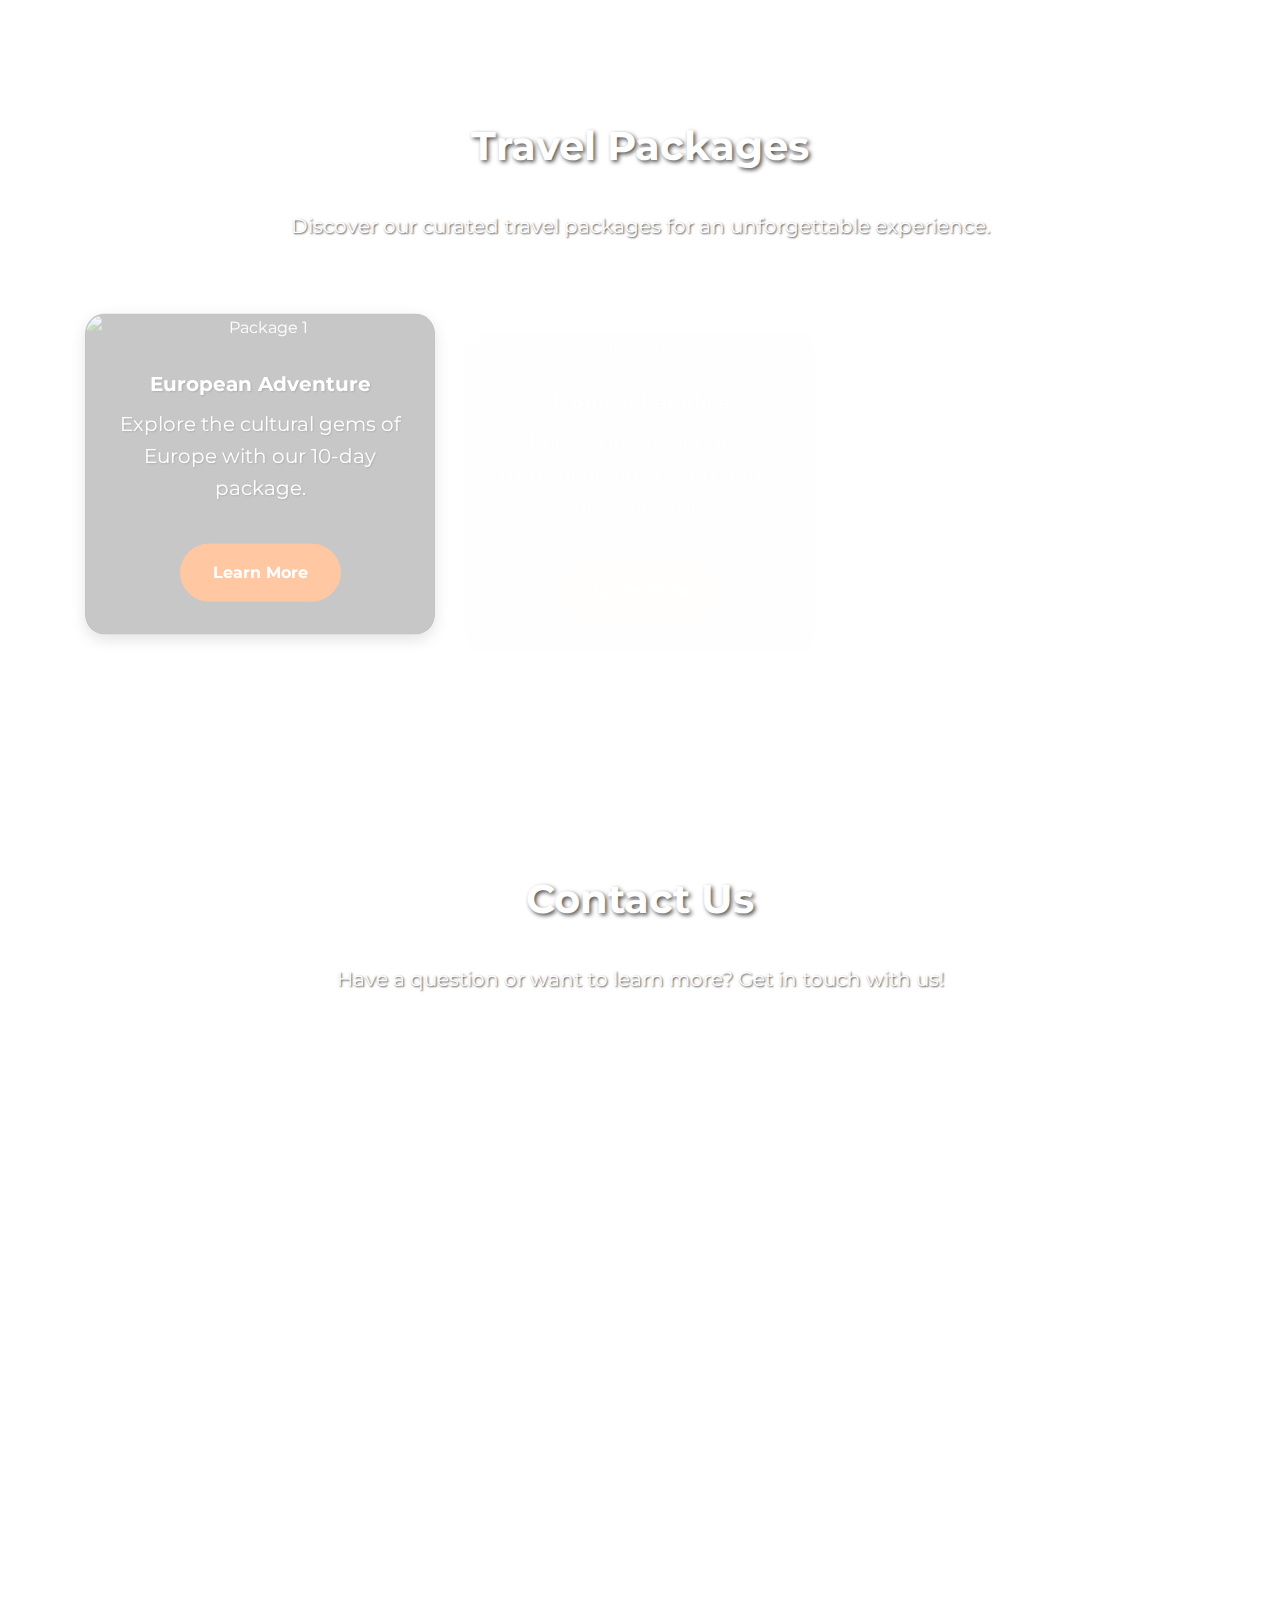
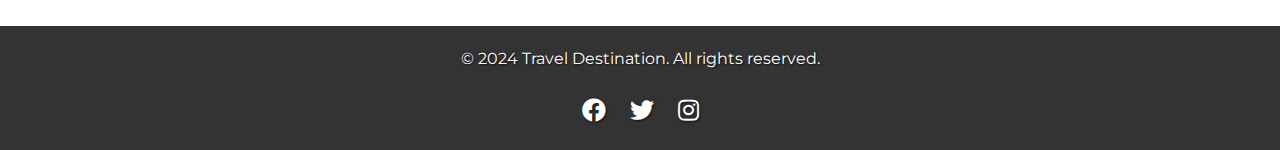
==== commit 7496053d: "add GSAP" ====
--- a/Task 1 Landing Page/index.html
+++ b/Task 1 Landing Page/index.html
@@ -7,6 +7,7 @@
     <link rel="stylesheet" href="https://cdnjs.cloudflare.com/ajax/libs/font-awesome/5.15.4/css/all.min.css">
     <link rel="shortcut icon" href="travel.png" type="image/x-icon">
     <title>Travel Destination</title>
+    <script src="https://cdnjs.cloudflare.com/ajax/libs/gsap/3.9.1/gsap.min.js"></script>
     <link rel="stylesheet" href="https://stackpath.bootstrapcdn.com/bootstrap/4.5.2/css/bootstrap.min.css">
     <link rel="stylesheet" href="https://cdnjs.cloudflare.com/ajax/libs/font-awesome/5.15.4/css/all.min.css">
     <link rel="stylesheet" href="https://fonts.googleapis.com/css2?family=Montserrat:wght@400;700&display=swap">
--- a/Task 1 Landing Page/styles.css
+++ b/Task 1 Landing Page/styles.css
@@ -1,5 +1,5 @@
 body {
-    background-image: url('https://images.unsplash.com/photo-1506953823976-52e1fdc0149a?ixlib=rb-4.0.3&ixid=MnwxMjA3fDB8MHxwaG90by1wYWdlfHx8fGVufDB8fHx8&auto=format&fit=crop&w=1770&q=80');
+    background-image: url('https://images.unsplash.com/photo-1682547094948-1d764fc412ce?q=80&w=1000&auto=format&fit=crop&ixlib=rb-4.0.3&ixid=M3wxMjA3fDB8MHxjb2xsZWN0aW9uLXBhZ2V8MTJ8MTE2NDk0MzJ8fGVufDB8fHx8fA%3D%3D');
     background-size: cover;
     background-position: center;
     background-attachment: fixed;
@@ -31,9 +31,6 @@
     transition: color 0.3s ease;
     position: relative;
 }
-
-/* Remaining CSS remains unchanged */
-
 
 .nav-link:hover {
     color: #ff6600 !important;
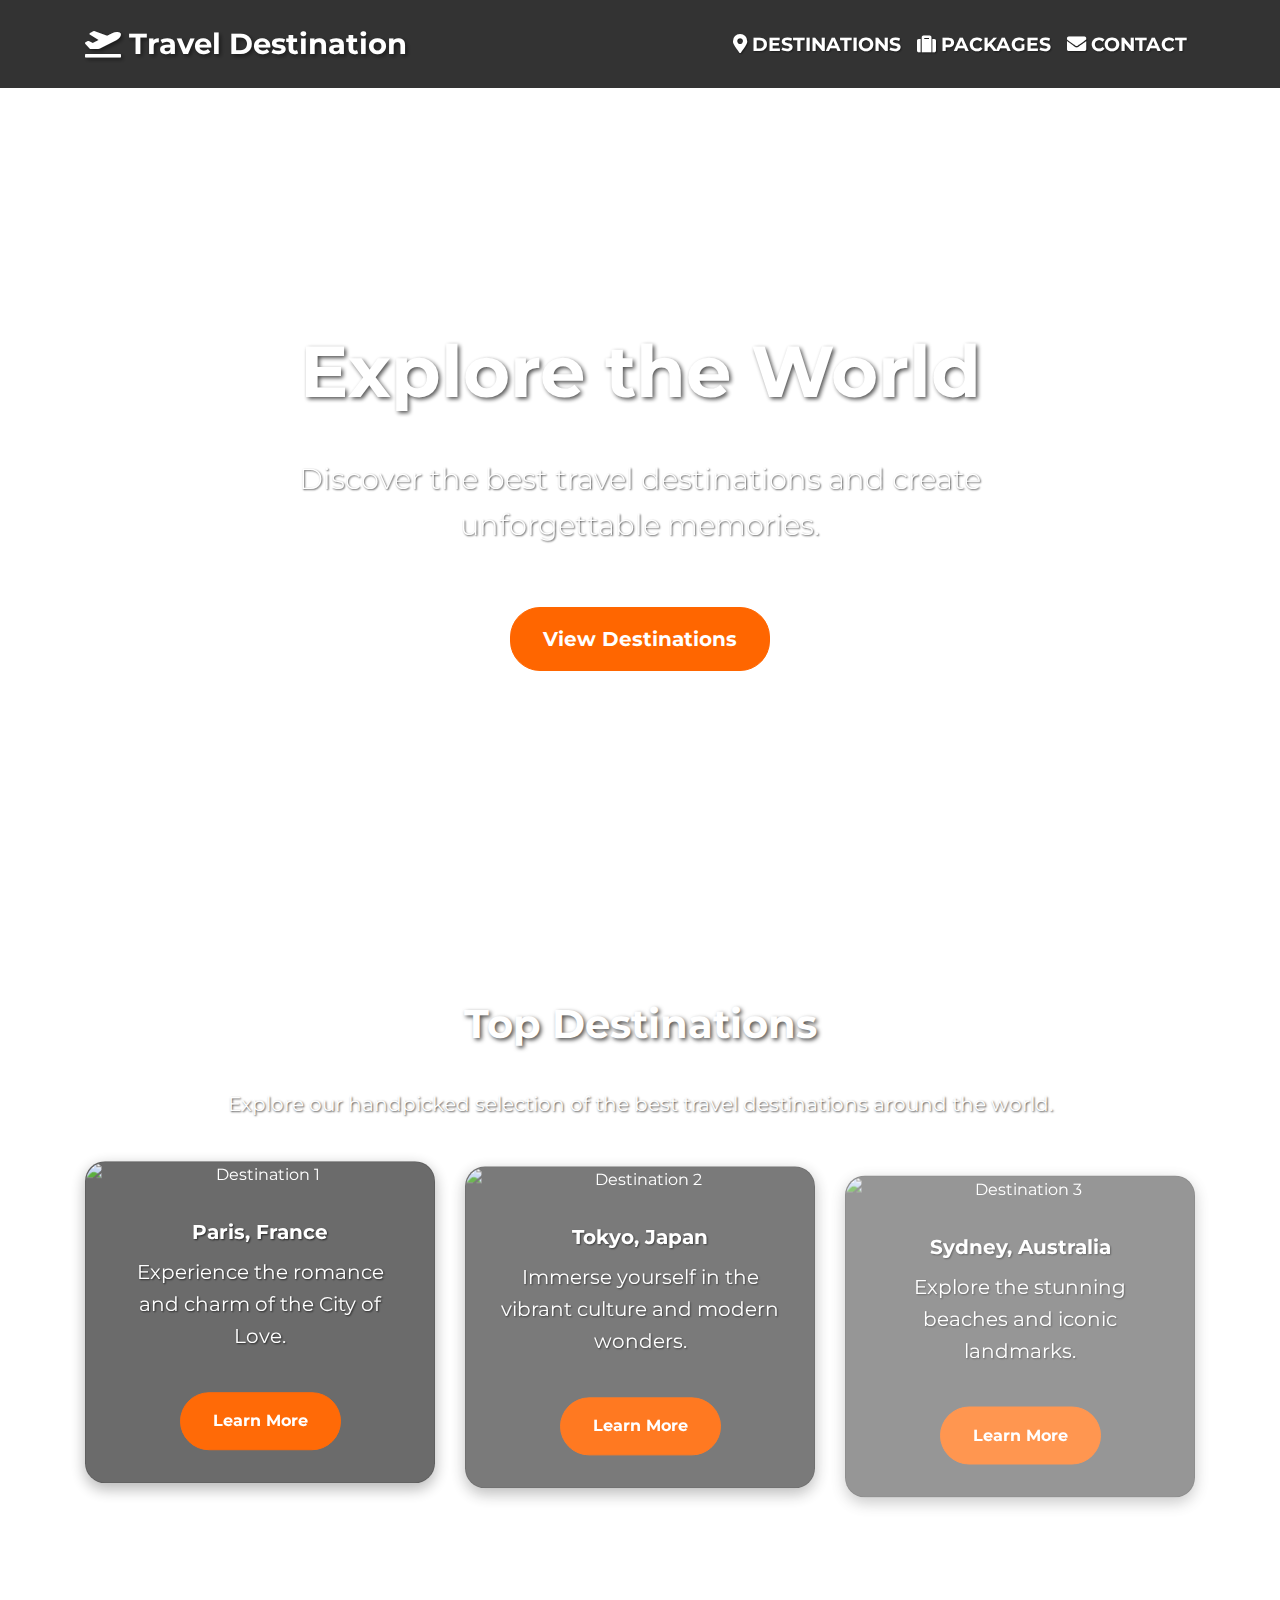
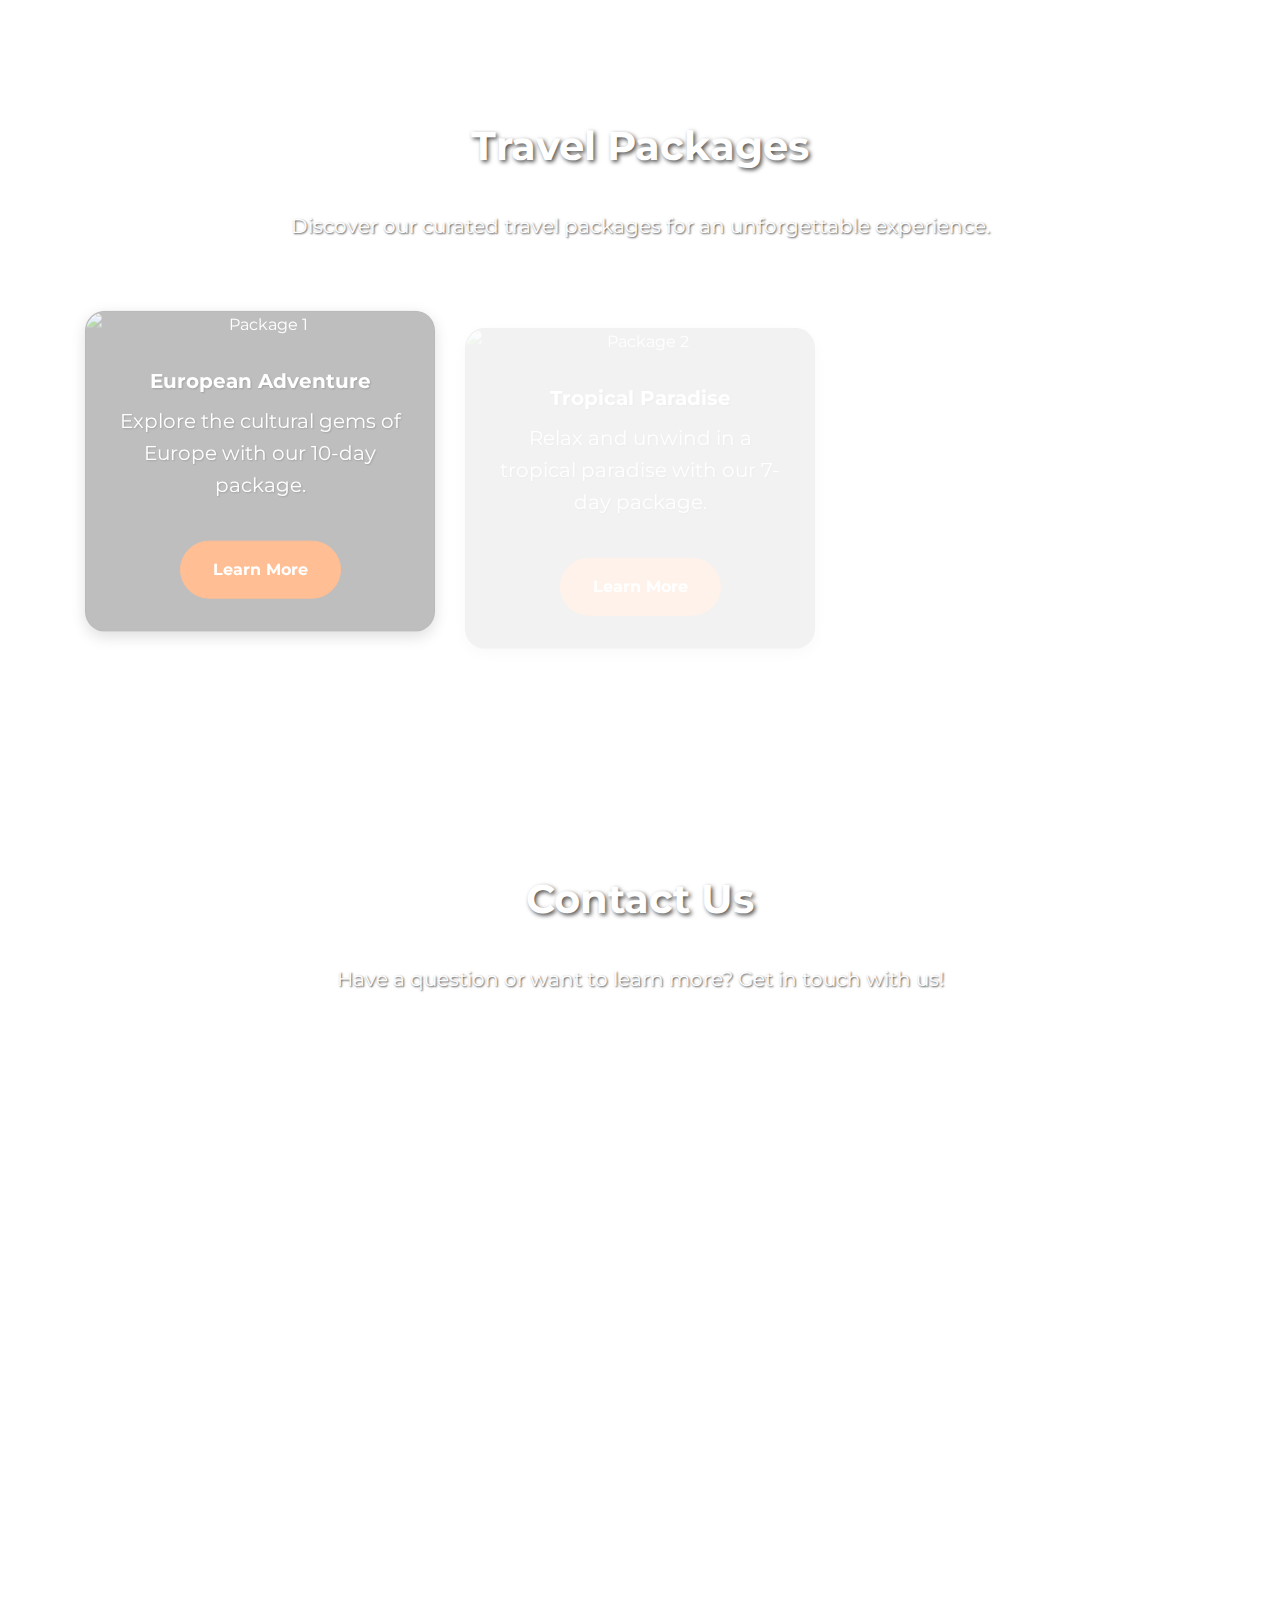
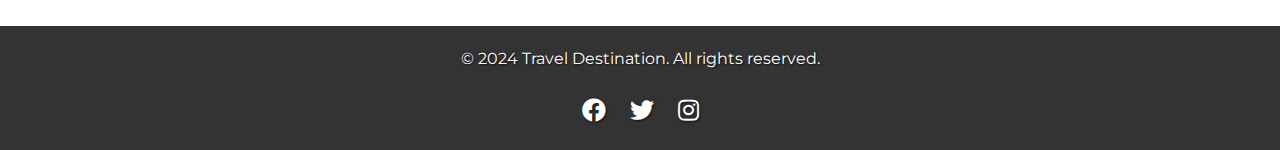
==== commit 1e388391: "Travel Destination" ====
--- a/Task 1 Landing Page/index.html
+++ b/Task 1 Landing Page/index.html
@@ -157,7 +157,6 @@
         </div>
     </section>
         
-
     <footer class="footer">
         <div class="container">
             <div class="row">
@@ -173,13 +172,10 @@
         </div>
     </footer>
     
-
     <script src="https://code.jquery.com/jquery-3.5.1.slim.min.js"></script>
     <script src="https://cdn.jsdelivr.net/npm/@popperjs/core@2.9.2/dist/umd/popper.min.js"></script>
     <script src="https://stackpath.bootstrapcdn.com/bootstrap/4.5.2/js/bootstrap.min.js"></script>
-
     <script src="https://code.jquery.com/jquery-3.5.1.min.js"></script>
-
     <script src="script.js"></script>
 
 </body>
--- a/Task 1 Landing Page/styles.css
+++ b/Task 1 Landing Page/styles.css
@@ -7,7 +7,22 @@
     font-family: 'Montserrat', sans-serif;
     line-height: 1.6;
 }
-
+::-webkit-scrollbar {
+    width: 10px;
+}
+
+::-webkit-scrollbar-track {
+    background: #f5f5f5;
+}
+
+::-webkit-scrollbar-thumb {
+    background: #2980b9;
+    border-radius: 5px;
+}
+
+::-webkit-scrollbar-thumb:hover {
+    background: #1c5f8a;
+}
 .navbar {
     background-color: rgba(0, 0, 0, 0.8) !important;
     padding: 1rem 0;
@@ -123,7 +138,8 @@
 
 .card-text {
     text-shadow: 1px 1px 2px rgba(0, 0, 0, 0.7);
-}/* Existing CSS */
+}
+
 .contact-card {
     border-radius: 20px;
     box-shadow: 0 0 20px rgba(0, 0, 0, 0.3);
@@ -169,3 +185,18 @@
 .social-icons a:hover {
     color: #ff6600;
 }
+@media (max-width: 767px) {
+    .navbar {
+      padding: 0.5rem 1rem;
+    }
+  
+    .navbar-brand {
+      font-size: 1.4rem;
+      margin-right: auto;
+    }
+  
+    .nav-link {
+      font-size: 1rem !important;
+      padding: 0.5rem 1rem;
+    }
+  }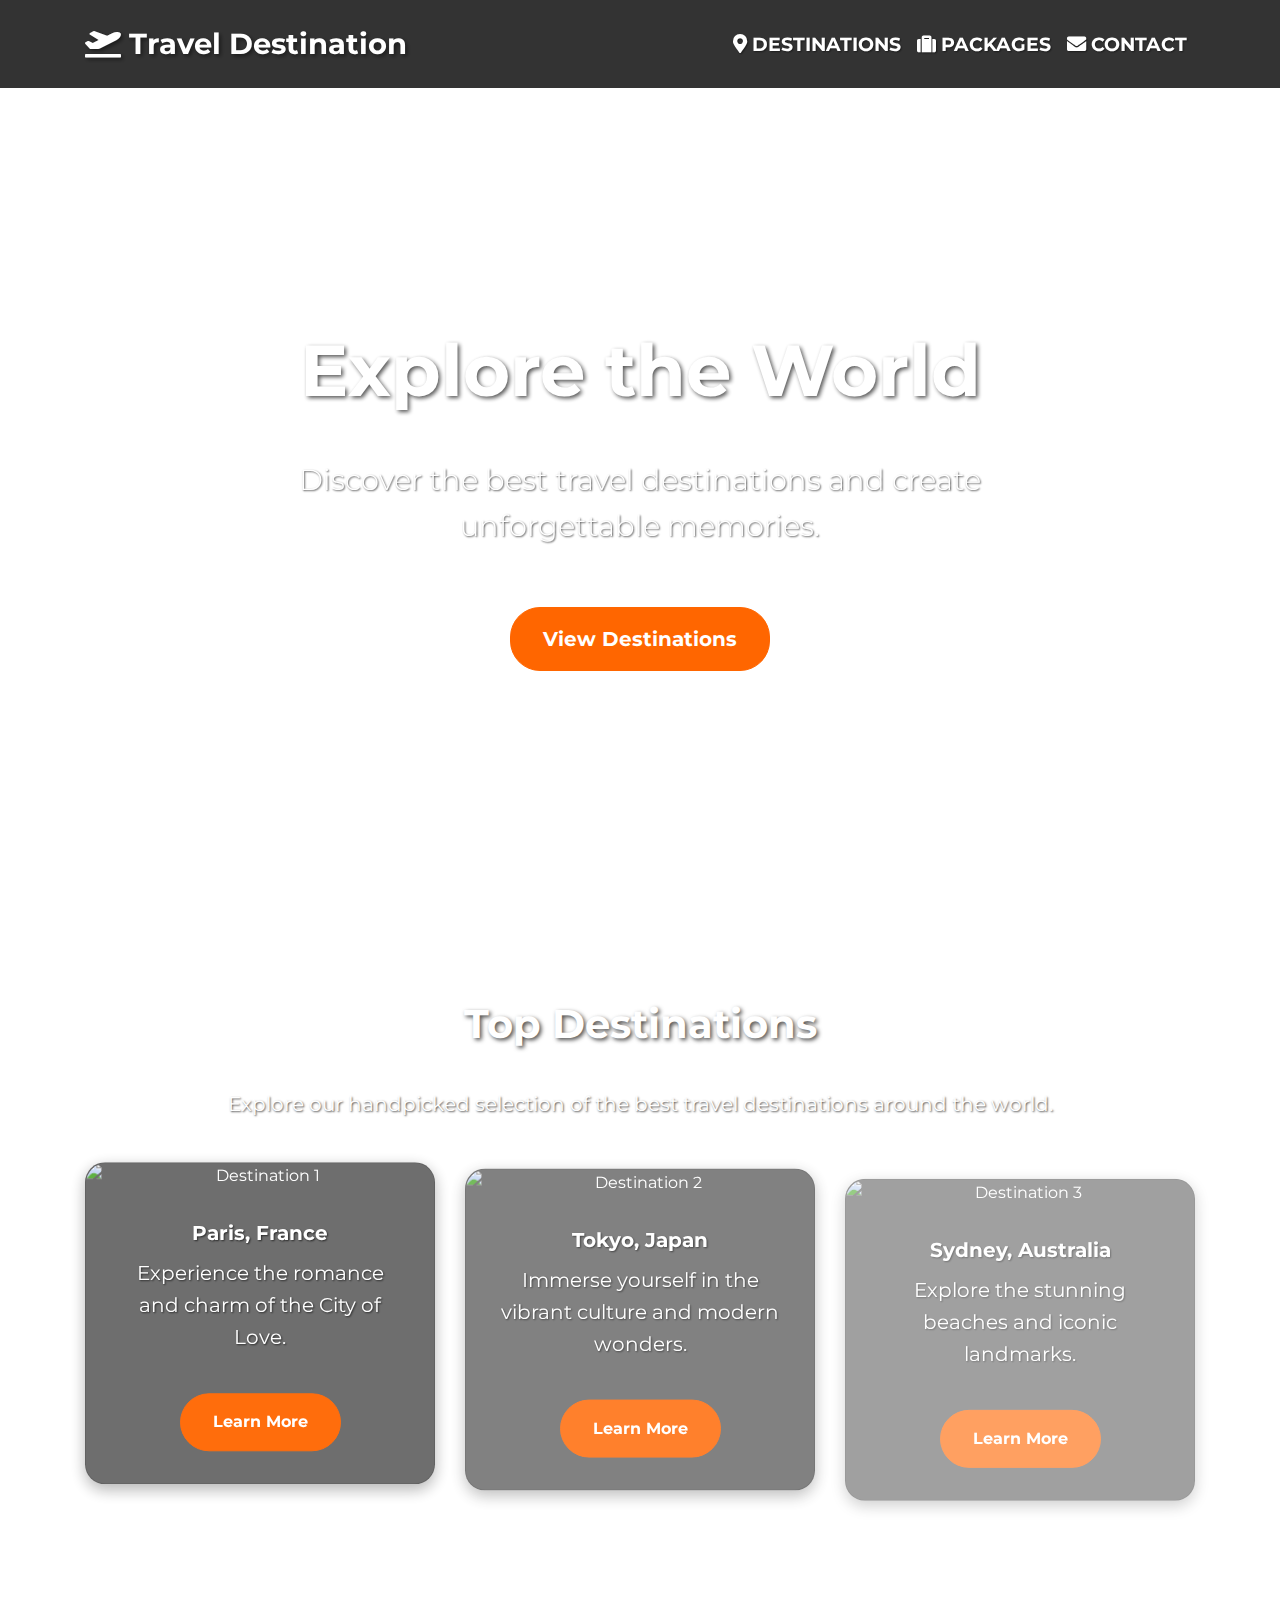
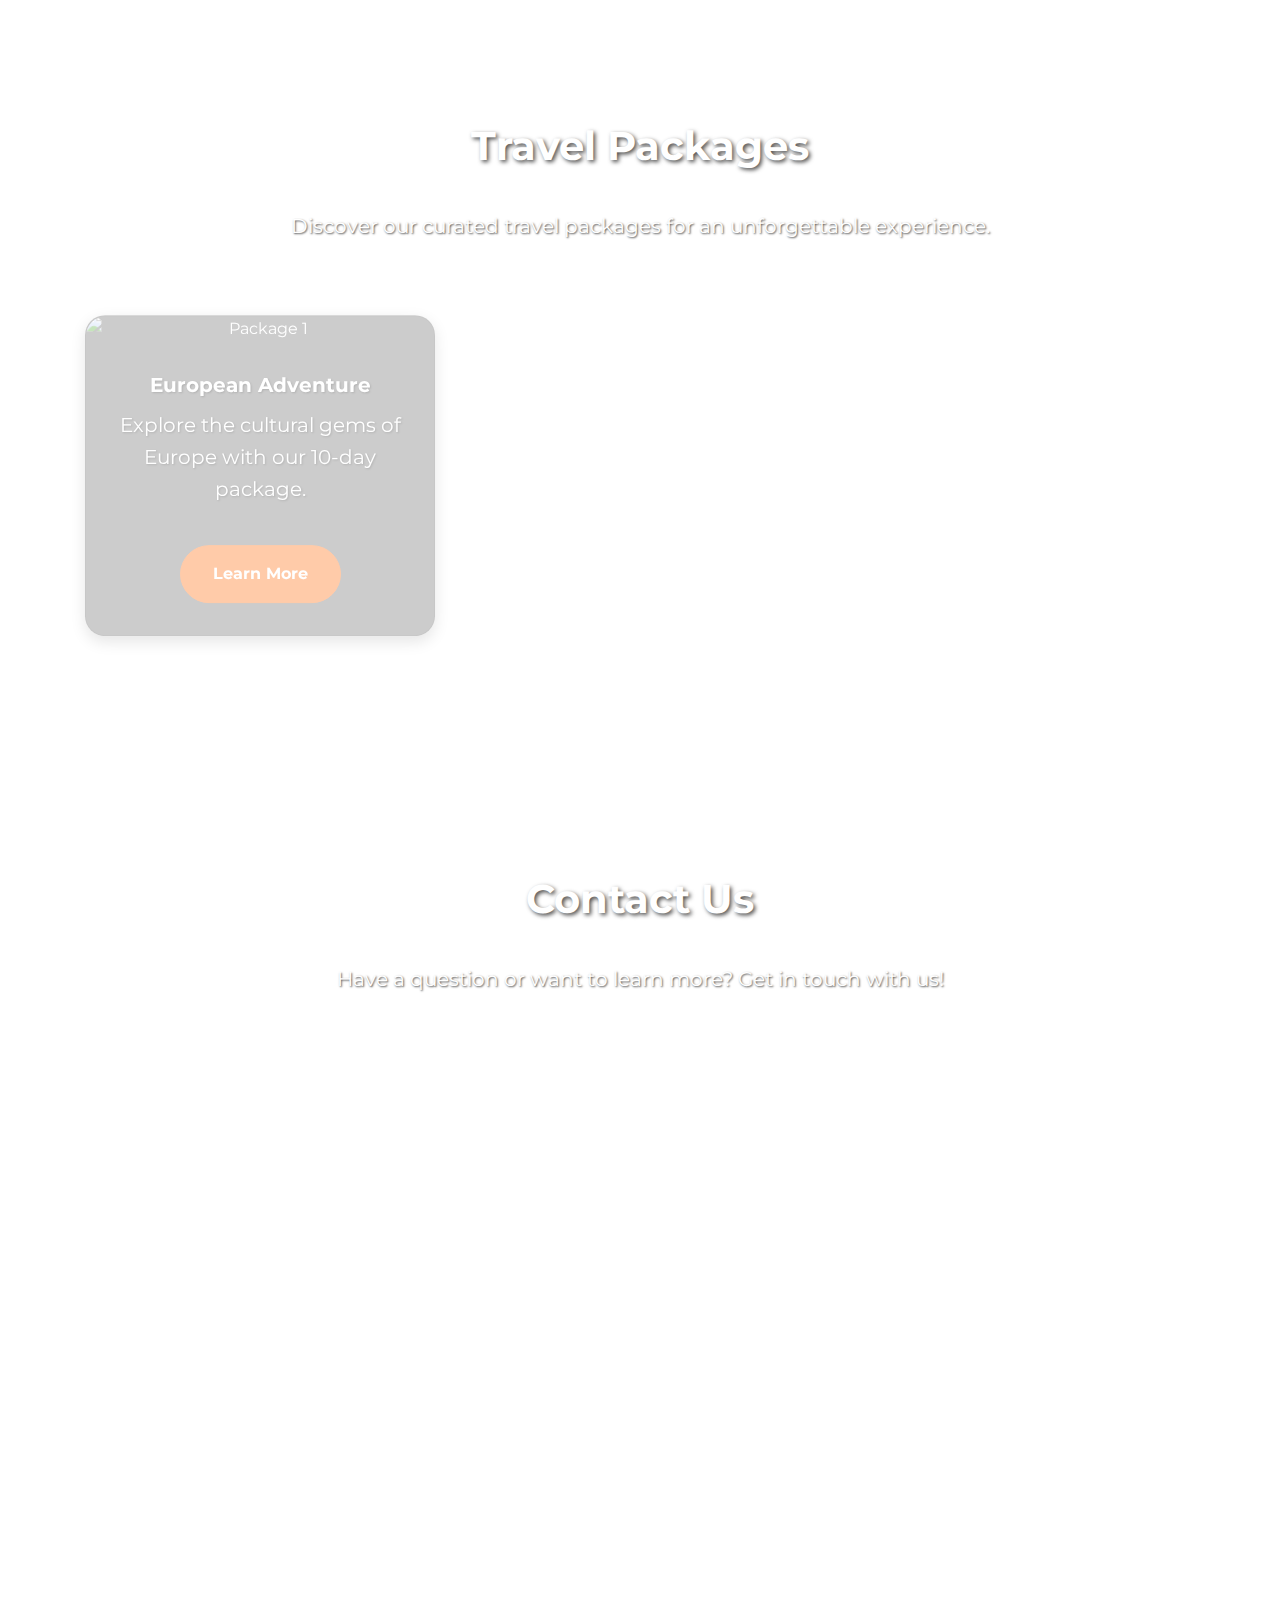
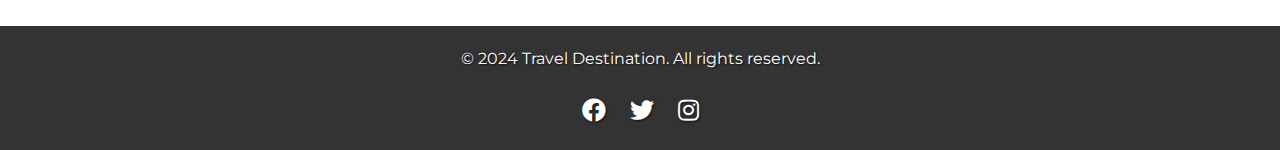
==== commit a42a6185: "Travel Destination" ====
--- a/Task 1 Landing Page/index.html
+++ b/Task 1 Landing Page/index.html
@@ -11,6 +11,7 @@
     <link rel="stylesheet" href="https://stackpath.bootstrapcdn.com/bootstrap/4.5.2/css/bootstrap.min.css">
     <link rel="stylesheet" href="https://cdnjs.cloudflare.com/ajax/libs/font-awesome/5.15.4/css/all.min.css">
     <link rel="stylesheet" href="https://fonts.googleapis.com/css2?family=Montserrat:wght@400;700&display=swap">
+    <script src="https://stackpath.bootstrapcdn.com/bootstrap/4.5.2/js/bootstrap.min.js"></script>
 
     <link rel="stylesheet" href="styles.css">
 </head>
